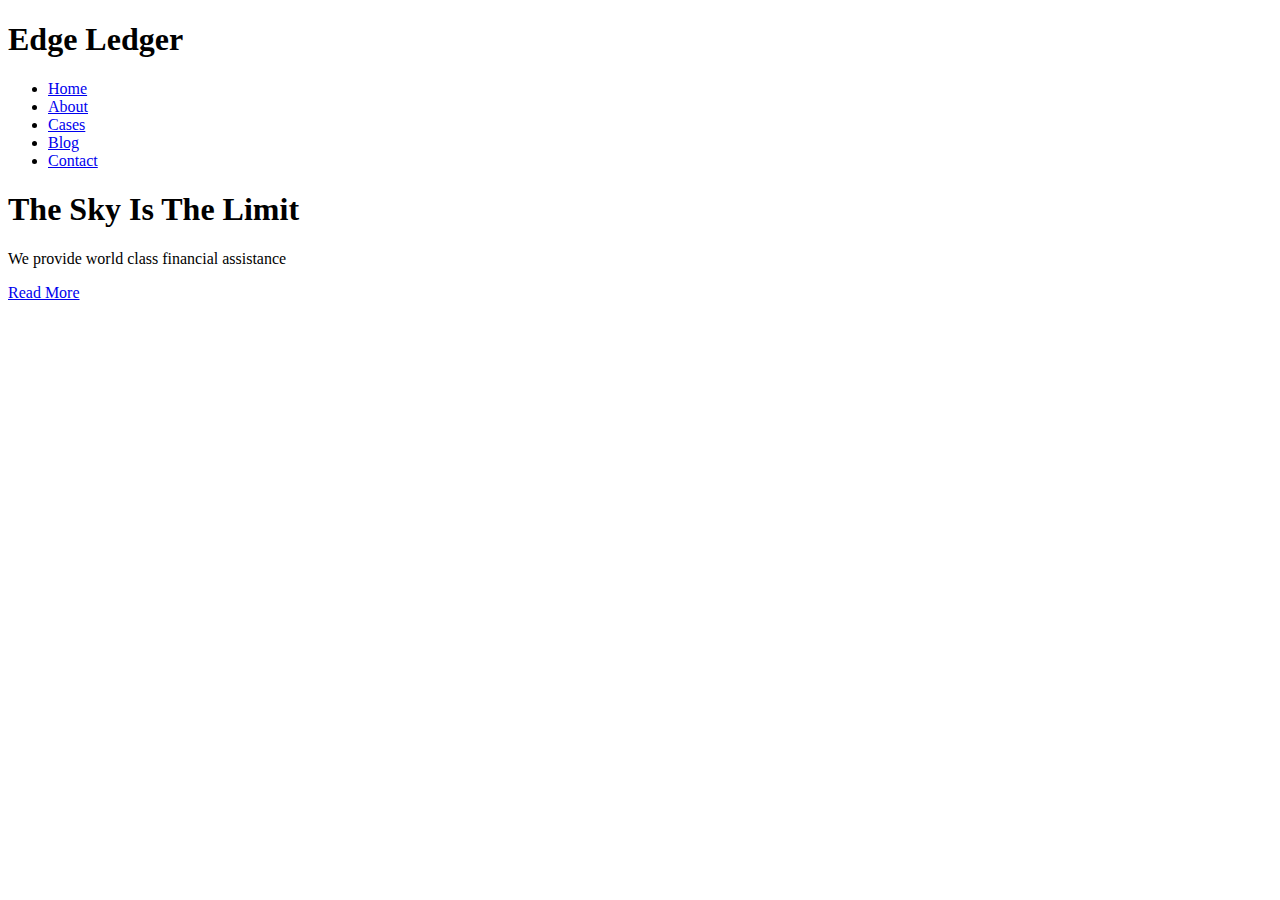
==== index.html @ b3d5ca70 "001-Ready for Header CSS" ====
<!DOCTYPE html>
<html lang="en">
  <head>
    <meta charset="UTF-8" />
    <meta name="viewport" content="width=device-width, initial-scale=1.0" />
    <link rel="shortcut icon" type="image/x-icon" href="/favicon.ico" />
    <link
      rel="stylesheet"
      href="https://cdnjs.cloudflare.com/ajax/libs/font-awesome/5.13.0/css/all.min.css"
      integrity="sha256-h20CPZ0QyXlBuAw7A+KluUYx/3pK+c7lYEpqLTlxjYQ="
      crossorigin="anonymous"
    />
    <link rel="stylesheet" href="css/lightbox.min.css" />
    <link rel="stylesheet" href="css/utilities.css" />
    <link rel="stylesheet" href="css/style.css" />
    <title>Portfolio</title>
  </head>
  <body>
    <div id="home">
      <header class="hero">
        <div id="navbar" class="navbar">
          <h1 class="logo">
            <span class="text-primary"
              ><i class="fas fa-book-open"></i> Edge</span
              > Ledger
          </h1>
          <nav>
            <ul>
              <li><a href="#home">Home</a></li>
              <li><a href="#about">About</a></li>
              <li><a href="#cases">Cases</a></li>
              <li><a href="#blog">Blog</a></li>
              <li><a href="#contact">Contact</a></li>
            </ul>
          </nav>
        </div>
        <div class="content">
          <h1>The Sky Is The Limit</h1>
          <p>We provide world class financial assistance</p>
          <a href="#about" class="btn"
            ><i class="fas fa-chevron-right"></i>Read More</a
          >
        </div>
      </header>
    </div>
  </body>
</html>
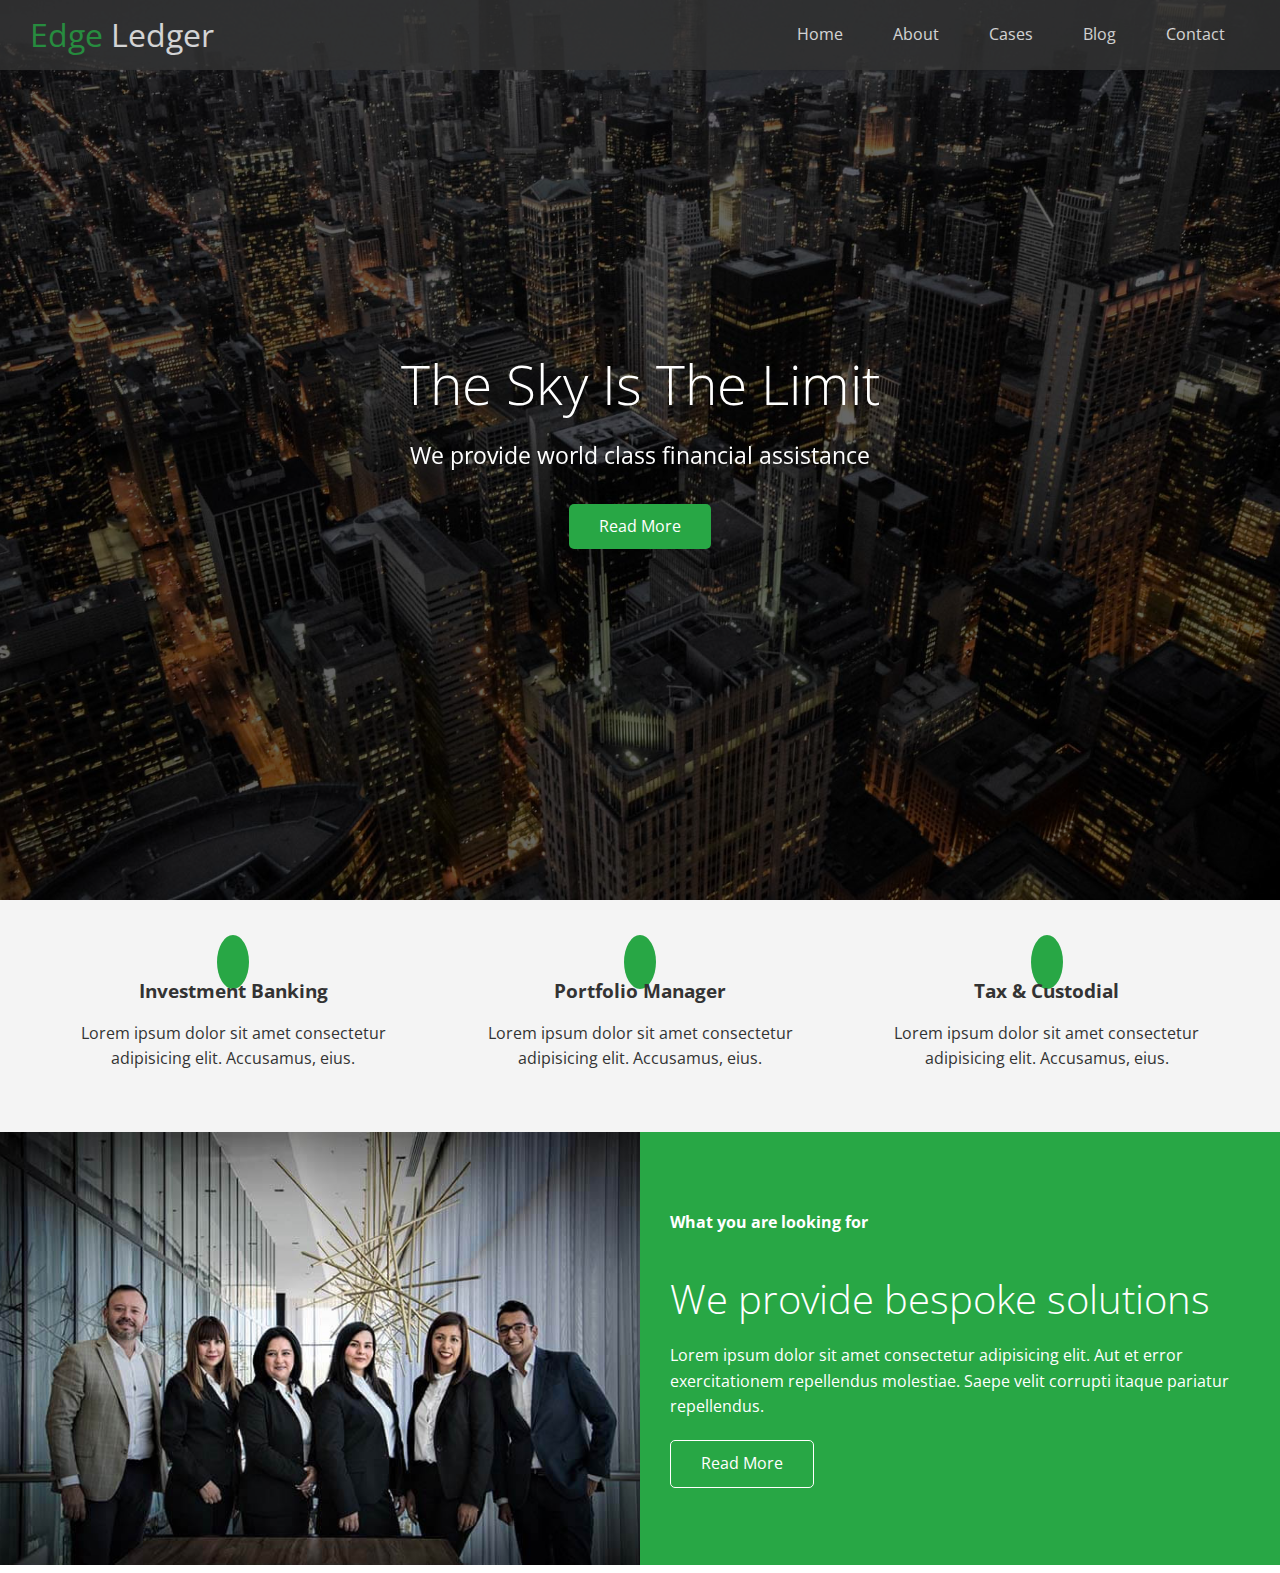
==== commit fac7a63b: "004-Icons & Solutions Sections" ====
--- a/index.html
+++ b/index.html
@@ -22,7 +22,8 @@
           <h1 class="logo">
             <span class="text-primary"
               ><i class="fas fa-book-open"></i> Edge</span
-              > Ledger
+            >
+            Ledger
           </h1>
           <nav>
             <ul>
@@ -43,5 +44,68 @@
         </div>
       </header>
     </div>
+
+    <main>
+      <section id="about" class="icons bg-light">
+        <div class="flex-items">
+          <div>
+            <i class="fas fa-university fa-2x"></i>
+            <div>
+              <h3>Investment Banking</h3>
+              <p>
+                Lorem ipsum dolor sit amet consectetur adipisicing elit.
+                Accusamus, eius.
+              </p>
+            </div>
+          </div>
+          <div>
+            <i class="fas fa-book fa-2x"></i>
+            <div>
+              <h3>Portfolio Manager</h3>
+              <p>
+                Lorem ipsum dolor sit amet consectetur adipisicing elit.
+                Accusamus, eius.
+              </p>
+            </div>
+          </div>
+          <div>
+            <i class="fas fa-pencil-alt fa-2x"></i>
+            <div>
+              <h3>Tax & Custodial</h3>
+              <p>
+                Lorem ipsum dolor sit amet consectetur adipisicing elit.
+                Accusamus, eius.
+              </p>
+            </div>
+          </div>
+        </div>
+      </section>
+
+      <!-- About:Solutions -->
+      <section class="solutions flex-columns">
+        <div class="row">
+          <div class="column">
+            <div class="column-1">
+              <img src="images/home/people.jpg" alt="" />
+            </div>
+          </div>
+          <div class="column">
+            <div class="column-2 bg-primary">
+              <h4>What you are looking for</h4>
+              <h2>We provide bespoke solutions</h2>
+              <p>
+                Lorem ipsum dolor sit amet consectetur adipisicing elit. Aut et
+                error exercitationem repellendus molestiae. Saepe velit corrupti
+                itaque pariatur repellendus.
+              </p>
+              <a href="#" class="btn btn-outline">
+                <i class="fas fa-chevron"></i>
+                Read More
+              </a>
+            </div>
+          </div>
+        </div>
+      </section>
+    </main>
   </body>
 </html>
--- a/css/utilities.css
+++ b/css/utilities.css
@@ -0,0 +1,109 @@
+/* text colors */
+.text-primary {
+  color: #28a745;
+}
+
+.text-secondary {
+  color: #0284d0;
+}
+
+/* Button */
+.btn {
+  cursor: pointer;
+  display: inline-block;
+  padding: 10px 30px;
+  color: #fff;
+  background-color: #28a745;
+  border: none;
+  border-radius: 5px;
+}
+
+.btn:hover {
+  opacity: 0.9;
+}
+
+.btn-primary,
+.bg-primary {
+  background: #28a745;
+  color: #fff;
+}
+.btn-secondary,
+.bg-secondary {
+  background: #0284d0;
+  color: #fff;
+}
+.btn-dark,
+.bg-dark {
+  background: #333;
+  color: #fff;
+}
+.btn-light,
+.bg-light {
+  background: #f4f4f4;
+  color: #333;
+}
+
+.btn-outline {
+  background: transparent;
+  border: 1px solid #fff;
+}
+
+/* Flex items */
+.flex-items {
+  display: flex;
+  text-align: center;
+  justify-content: center;
+  text-align: center;
+  height: 100%;
+}
+
+.flex-items > div {
+  padding: 20px;
+}
+
+/* Flex columns */
+.flex-columns .row {
+  display: flex;
+  flex-direction: row;
+  flex-wrap: wrap;
+  width: 100%;
+}
+
+.flex-columns .column {
+  display: flex;
+  flex-direction: column;
+  flex-basis: 100%;
+  flex: 1;
+}
+
+.flex-culumns .column .column-1,
+.flex-columns .column .column-2 {
+  height: 100%;
+}
+
+.flex-columns img {
+  width: 100%;
+  height: 100%;
+  object-fit: cover;
+}
+
+.flex-columns .column-2 {
+  display: flex;
+  flex-direction: column;
+  align-items: flex-start;
+  justify-content: center;
+  padding: 30px;
+}
+
+.flex-columns h2 {
+  font-size: 40px;
+  font-weight: 100;
+}
+
+.flex-columns h4 {
+  margin-bottom: 40px;
+}
+
+.flex-columns p {
+  margin: 20px 0;
+}
--- a/css/style.css
+++ b/css/style.css
@@ -0,0 +1,130 @@
+@import url('https://fonts.googleapis.com/css2?family=Open+Sans:wght@300;400&display=swap');
+
+* {
+  box-sizing: border-box;
+  padding: 0;
+  margin: 0;
+}
+
+body {
+  font-family: 'Open Sans', sans-serif;
+  background: #fff;
+  color: #333;
+  line-height: 1.6;
+}
+
+ul {
+  list-style: none;
+}
+
+a {
+  color: #333;
+  text-decoration: none;
+}
+
+h1,
+h2 {
+  font-weight: 300;
+  line-height: 1.2;
+}
+
+p {
+  margin: 10px 0;
+}
+
+img {
+  width: 100%;
+}
+
+/* Navbar */
+.navbar {
+  display: flex;
+  align-items: center;
+  justify-content: space-between;
+  background-color: #333;
+  color: #fff;
+  opacity: 0.8;
+  width: 100%;
+  height: 70px;
+  position: fixed;
+  top: 0px;
+  padding: 0 30px;
+}
+
+.navbar a {
+  color: #fff;
+  padding: 10px 20px;
+  margin: 0 5px;
+}
+
+.navbar a:hover {
+  border-bottom: #28a745 2px solid;
+}
+
+.navbar ul {
+  display: flex;
+}
+
+.navbar .logo {
+  font-weight: 400;
+}
+
+/* Header */
+.hero {
+  background: url('../images/home/showcase.jpg') no-repeat center center/cover;
+  height: 100vh;
+  position: relative;
+  color: #fff;
+}
+
+.hero .content {
+  display: flex;
+  flex-direction: column;
+  align-items: center;
+  justify-content: center;
+  text-align: center;
+  height: 100%;
+  padding: 0 20px;
+}
+
+.hero .content h1 {
+  font-size: 55px;
+}
+
+.hero .content p {
+  font-size: 23px;
+  max-width: 600px;
+  margin: 20px 0 30px;
+}
+
+.hero::before {
+  content: '';
+  position: absolute;
+  top: 0;
+  left: 0;
+  width: 100%;
+  height: 100%;
+  background: rgba(0,0,0,0.6);
+}
+
+.hero * {
+  z-index: 10;
+}
+
+/* Icons */
+.icons {
+  padding: 30px;
+}
+
+.icons h3 {
+  font-weight: bold;
+  margin-bottom: 15px;
+}
+
+.icons i {
+  background-color: #28a745;
+  color: #fff;
+  padding: 1rem;
+  border-radius: 50%;
+  margin-bottom: 15px;
+}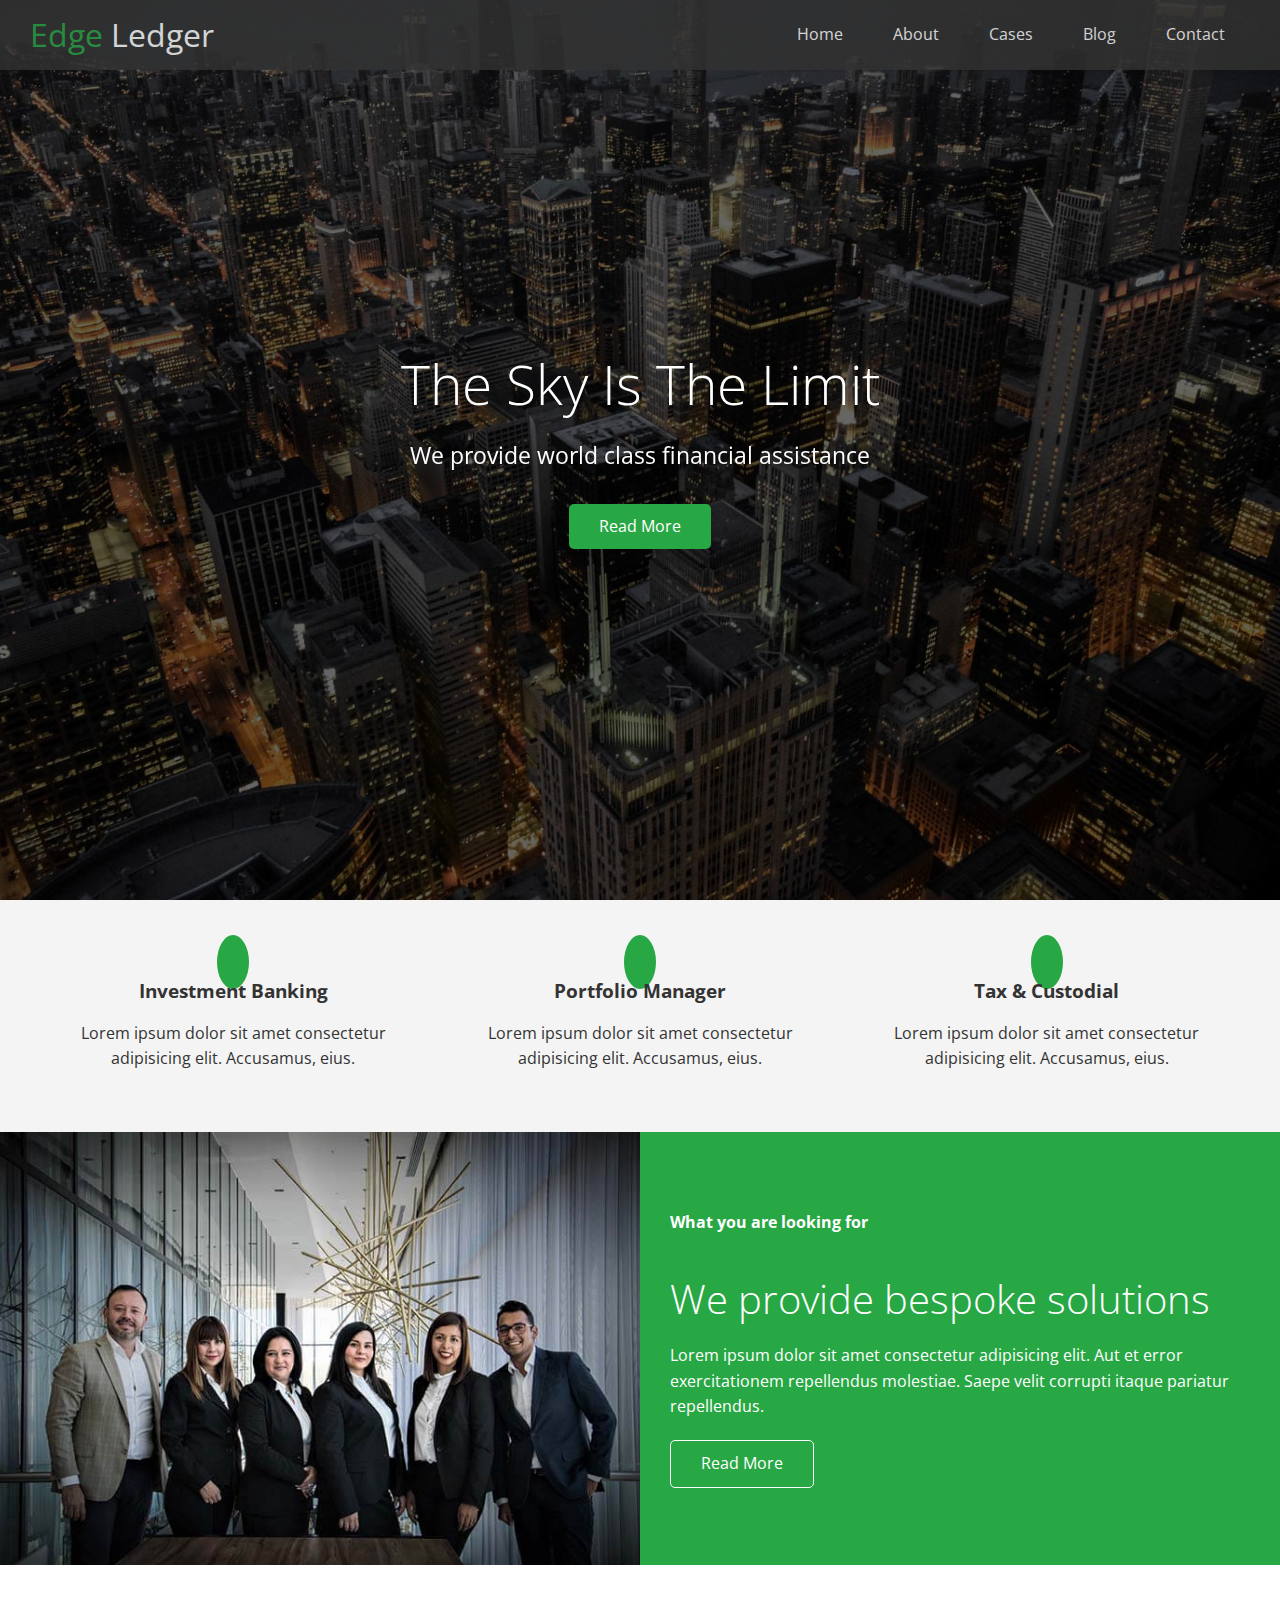
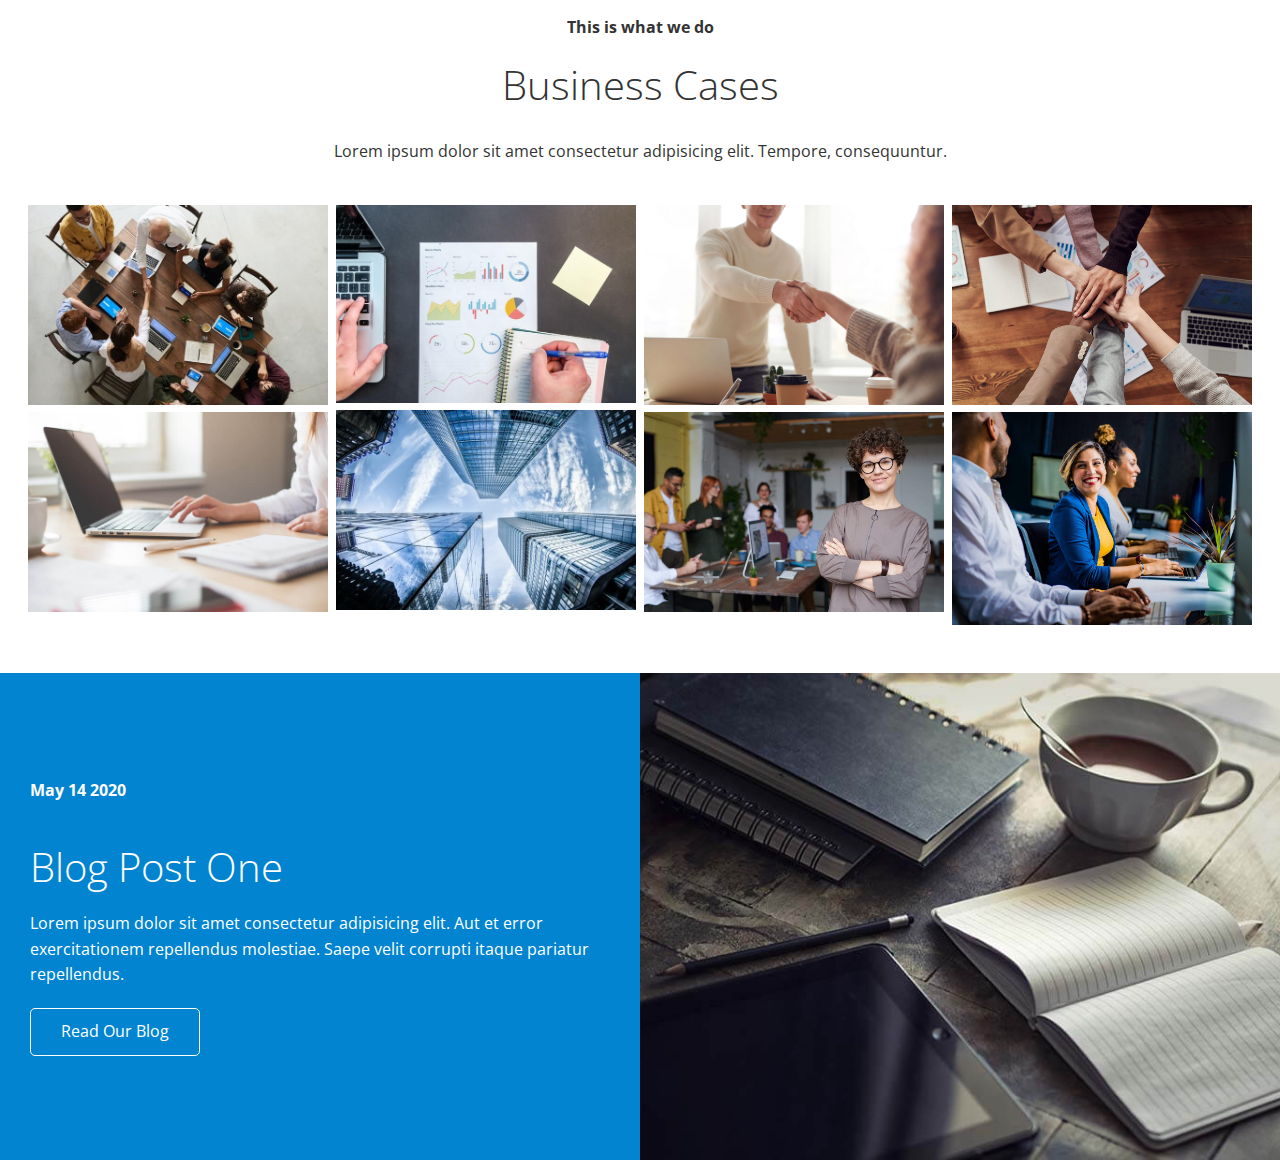
==== commit 9563c7be: "005-Cases & Blog Sections" ====
--- a/index.html
+++ b/index.html
@@ -106,6 +106,63 @@
           </div>
         </div>
       </section>
+
+      <!-- Cases -->
+      <section id="cases" class="cases flex-grid section-padding">
+        <header class="section-header">
+          <h4>This is what we do</h4>
+          <h2>Business Cases</h2>
+          <p>
+            Lorem ipsum dolor sit amet consectetur adipisicing elit. Tempore,
+            consequuntur.
+          </p>
+        </header>
+        <div class="row">
+          <div class="column">
+            <img src="images/cases/cases1.jpg" alt="" />
+            <img src="images/cases/cases2.jpg" alt="" />
+          </div>
+          <div class="column">
+            <img src="images/cases/cases3.jpg" alt="" />
+            <img src="images/cases/cases4.jpg" alt="" />
+          </div>
+          <div class="column">
+            <img src="images/cases/cases5.jpg" alt="" />
+            <img src="images/cases/cases6.jpg" alt="" />
+          </div>
+          <div class="column">
+            <img src="images/cases/cases7.jpg" alt="" />
+            <img src="images/cases/cases8.jpg" alt="" />
+          </div>
+        </div>
+      </section>
+
+      <!-- Blog -->
+      <section id="blog" class="blog flex-columns flex-reverse">
+        <div class="row">
+          <div class="column">
+            <div class="column-1">
+              <img src="images/home/blog.jpg" alt="" />
+            </div>
+          </div>
+          <div class="column">
+            <div class="column-2 bg-secondary">
+              <h4>May 14 2020</h4>
+              <h2>Blog Post One</h2>
+              <p>
+                Lorem ipsum dolor sit amet consectetur adipisicing elit. Aut et
+                error exercitationem repellendus molestiae. Saepe velit corrupti
+                itaque pariatur repellendus.
+              </p>
+              <a href="#" class="btn btn-outline">
+                <i class="fas fa-chevron"></i>
+                Read Our Blog
+              </a>
+            </div>
+          </div>
+        </div>
+      </section>
+      
     </main>
   </body>
 </html>
--- a/css/utilities.css
+++ b/css/utilities.css
@@ -62,6 +62,10 @@
 }
 
 /* Flex columns */
+.flex-columns.flex-reverse .row {
+  flex-direction: row-reverse;
+}
+
 .flex-columns .row {
   display: flex;
   flex-direction: row;
@@ -107,3 +111,35 @@
 .flex-columns p {
   margin: 20px 0;
 }
+
+/* Section header */
+.section-header {
+  padding: 30px;
+  display: flex;
+  flex-direction: column;
+  align-items: center;
+  justify-content: center;
+  text-align: center;
+}
+
+.section-header h2 {
+  font-size: 40px;
+  margin: 20px 0;
+}
+
+.section-padding {
+  padding: 20px 20px 40px;
+}
+
+/* Flex grid */
+.flex-grid .row {
+  display: flex;
+  flex-wrap: wrap;
+  padding: 0 4px;
+}
+
+.flex-grid .column {
+  flex: 25%;
+  max-width: 25%;
+  padding: 0 4px;
+}
--- a/css/style.css
+++ b/css/style.css
@@ -127,4 +127,8 @@
   padding: 1rem;
   border-radius: 50%;
   margin-bottom: 15px;
+}
+
+.cases img:hover {
+  opacity: 0.7;
 }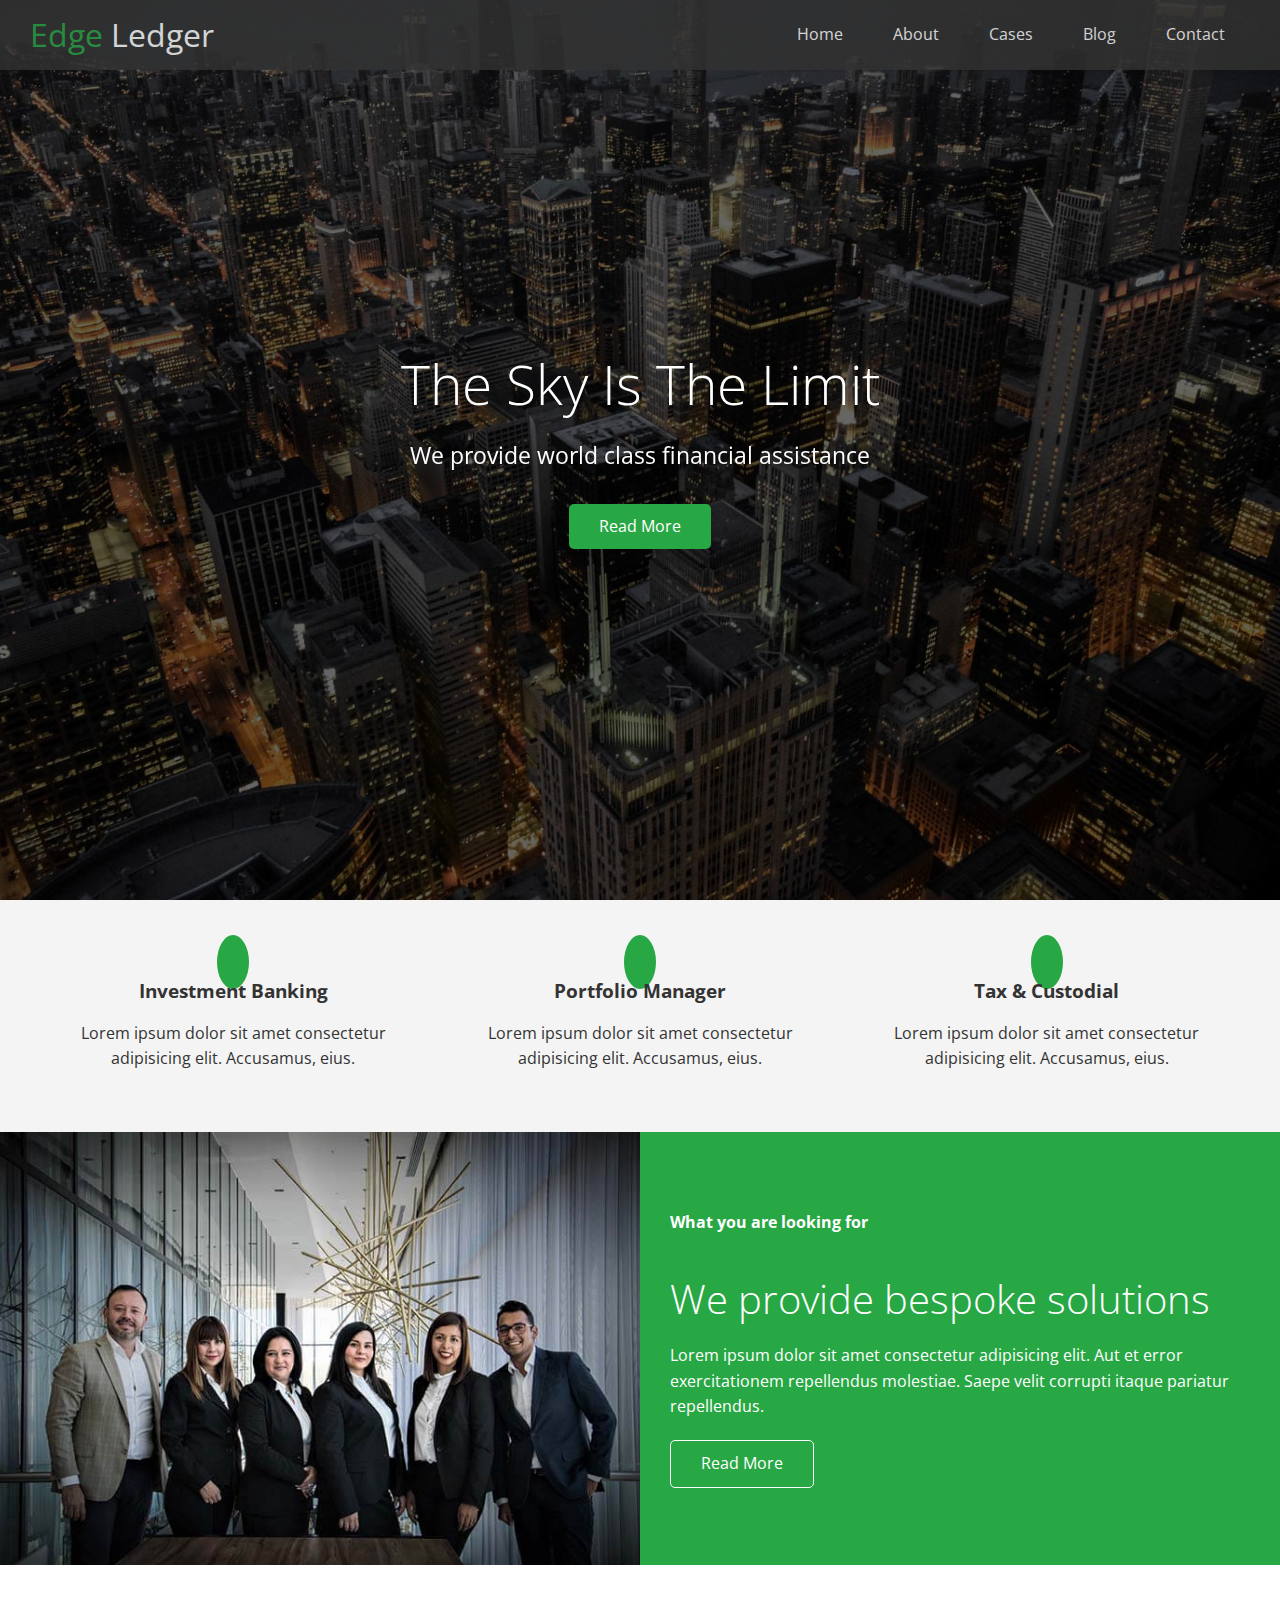
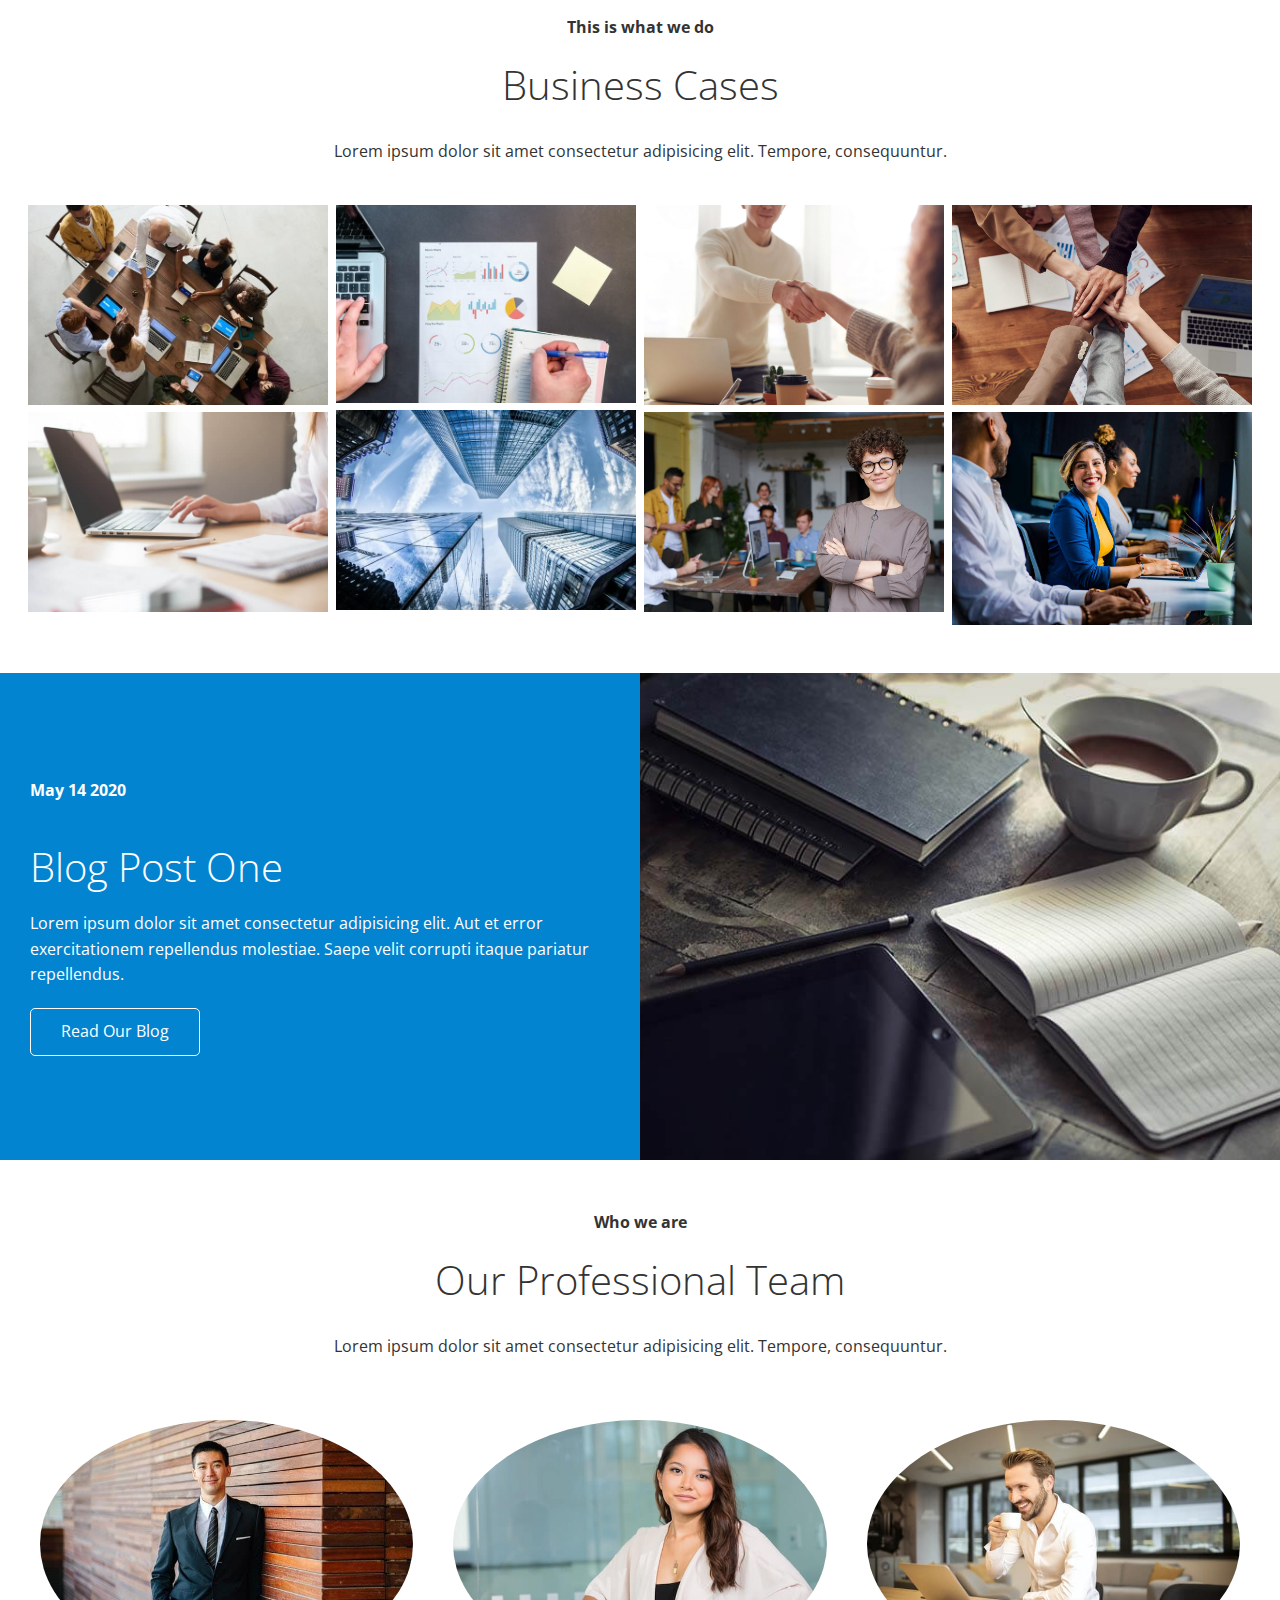
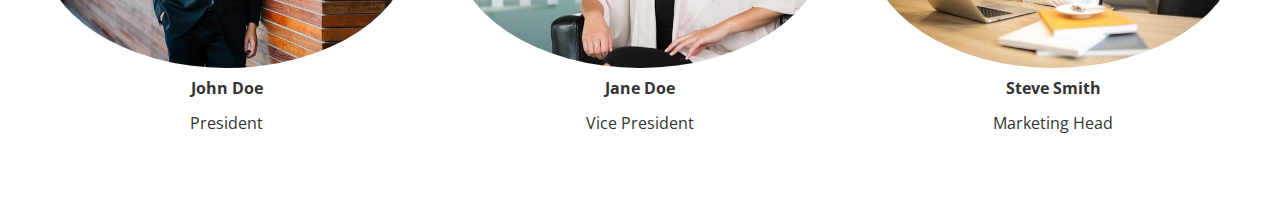
==== commit a4e80ed2: "006-Team Sections" ====
--- a/index.html
+++ b/index.html
@@ -162,7 +162,35 @@
           </div>
         </div>
       </section>
-      
+
+      <!-- Team -->
+      <section id="team" class="team section-padding">
+        <header class="section-header">
+          <h4>Who we are</h4>
+          <h2>Our Professional Team</h2>
+          <p>
+            Lorem ipsum dolor sit amet consectetur adipisicing elit. Tempore,
+            consequuntur.
+          </p>
+        </header>
+        <div class="flex-items">
+          <div>
+            <img src="images/team/person1.jpg" alt="">
+            <h4>John Doe</h4>
+            <p>President</p>
+          </div>
+          <div>
+            <img src="images/team/person2.jpg" alt="">
+            <h4>Jane Doe</h4>
+            <p>Vice President</p>
+          </div>
+          <div>
+            <img src="images/team/person3.jpg" alt="">
+            <h4>Steve Smith</h4>
+            <p>Marketing Head</p>
+          </div>
+        </div>
+      </section>
     </main>
   </body>
 </html>
--- a/css/style.css
+++ b/css/style.css
@@ -131,4 +131,9 @@
 
 .cases img:hover {
   opacity: 0.7;
+}
+
+/* Team */
+.team img {
+  border-radius: 50%;
 }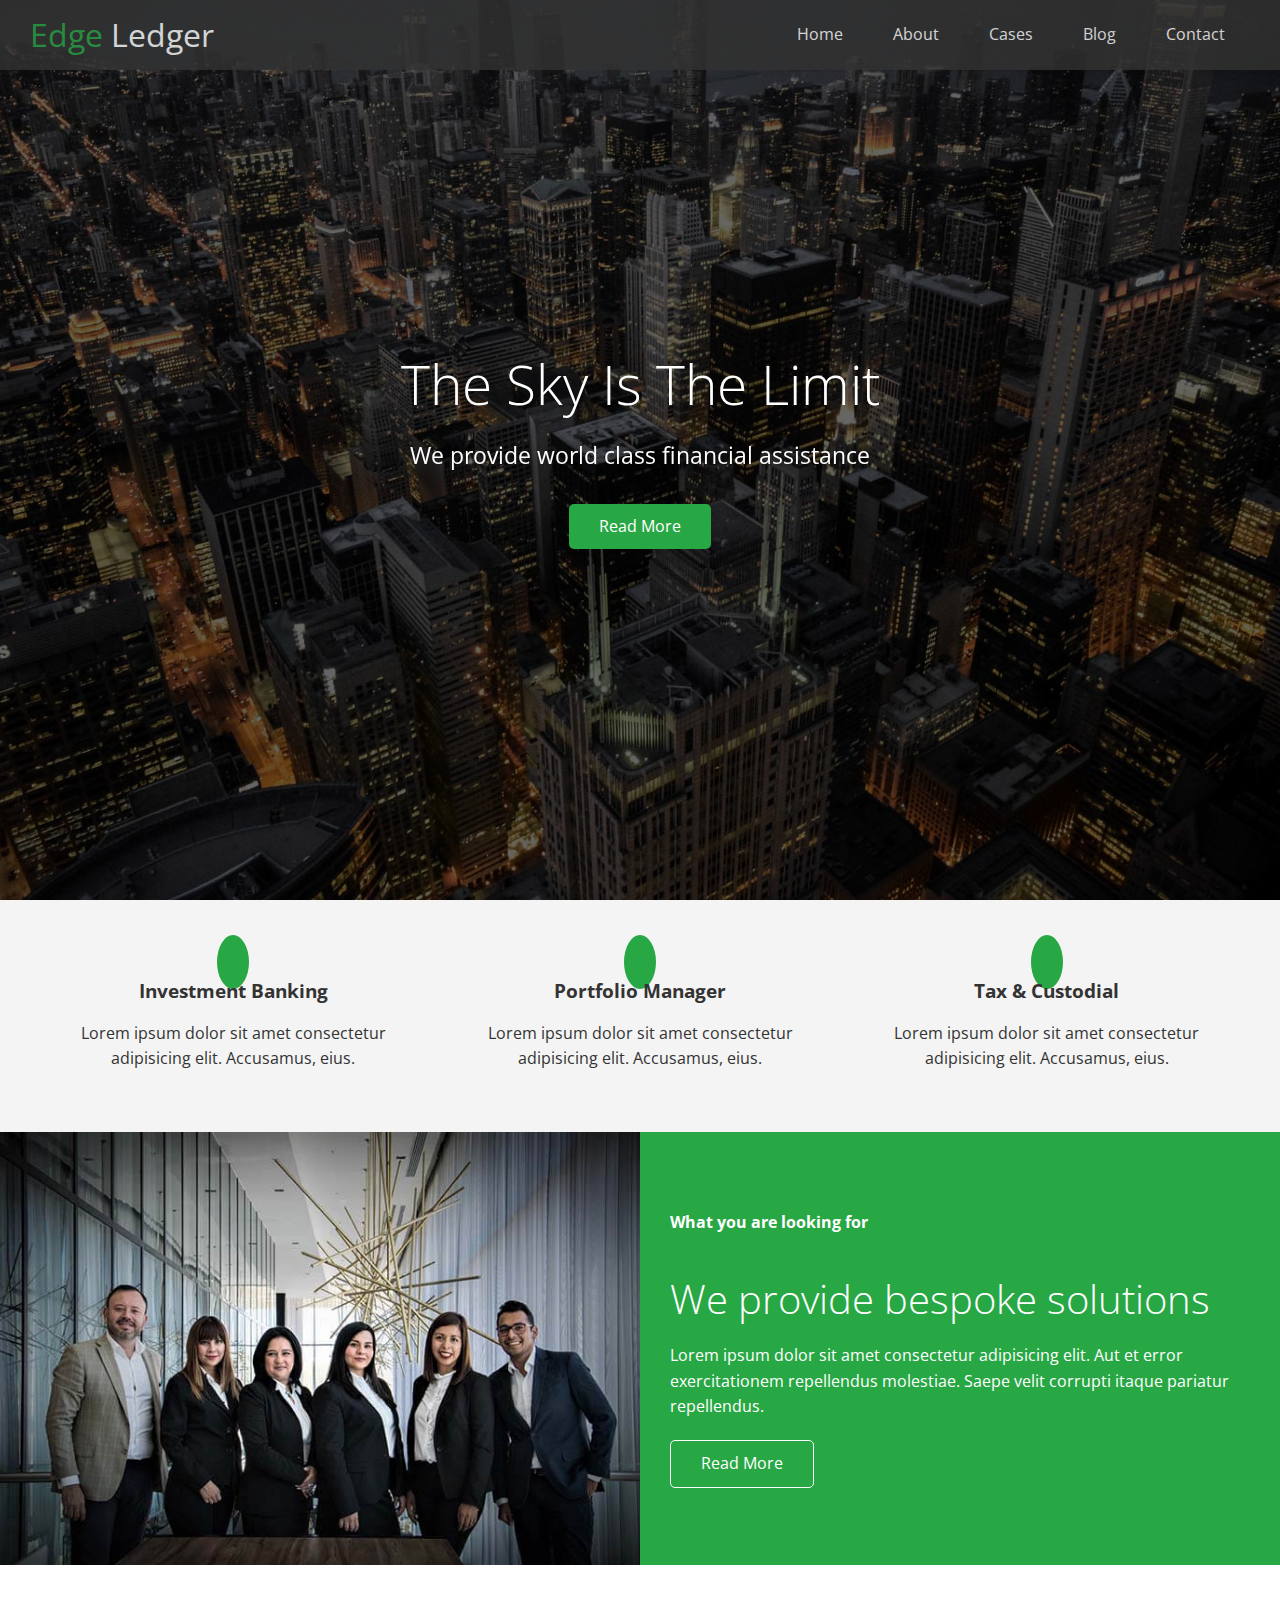
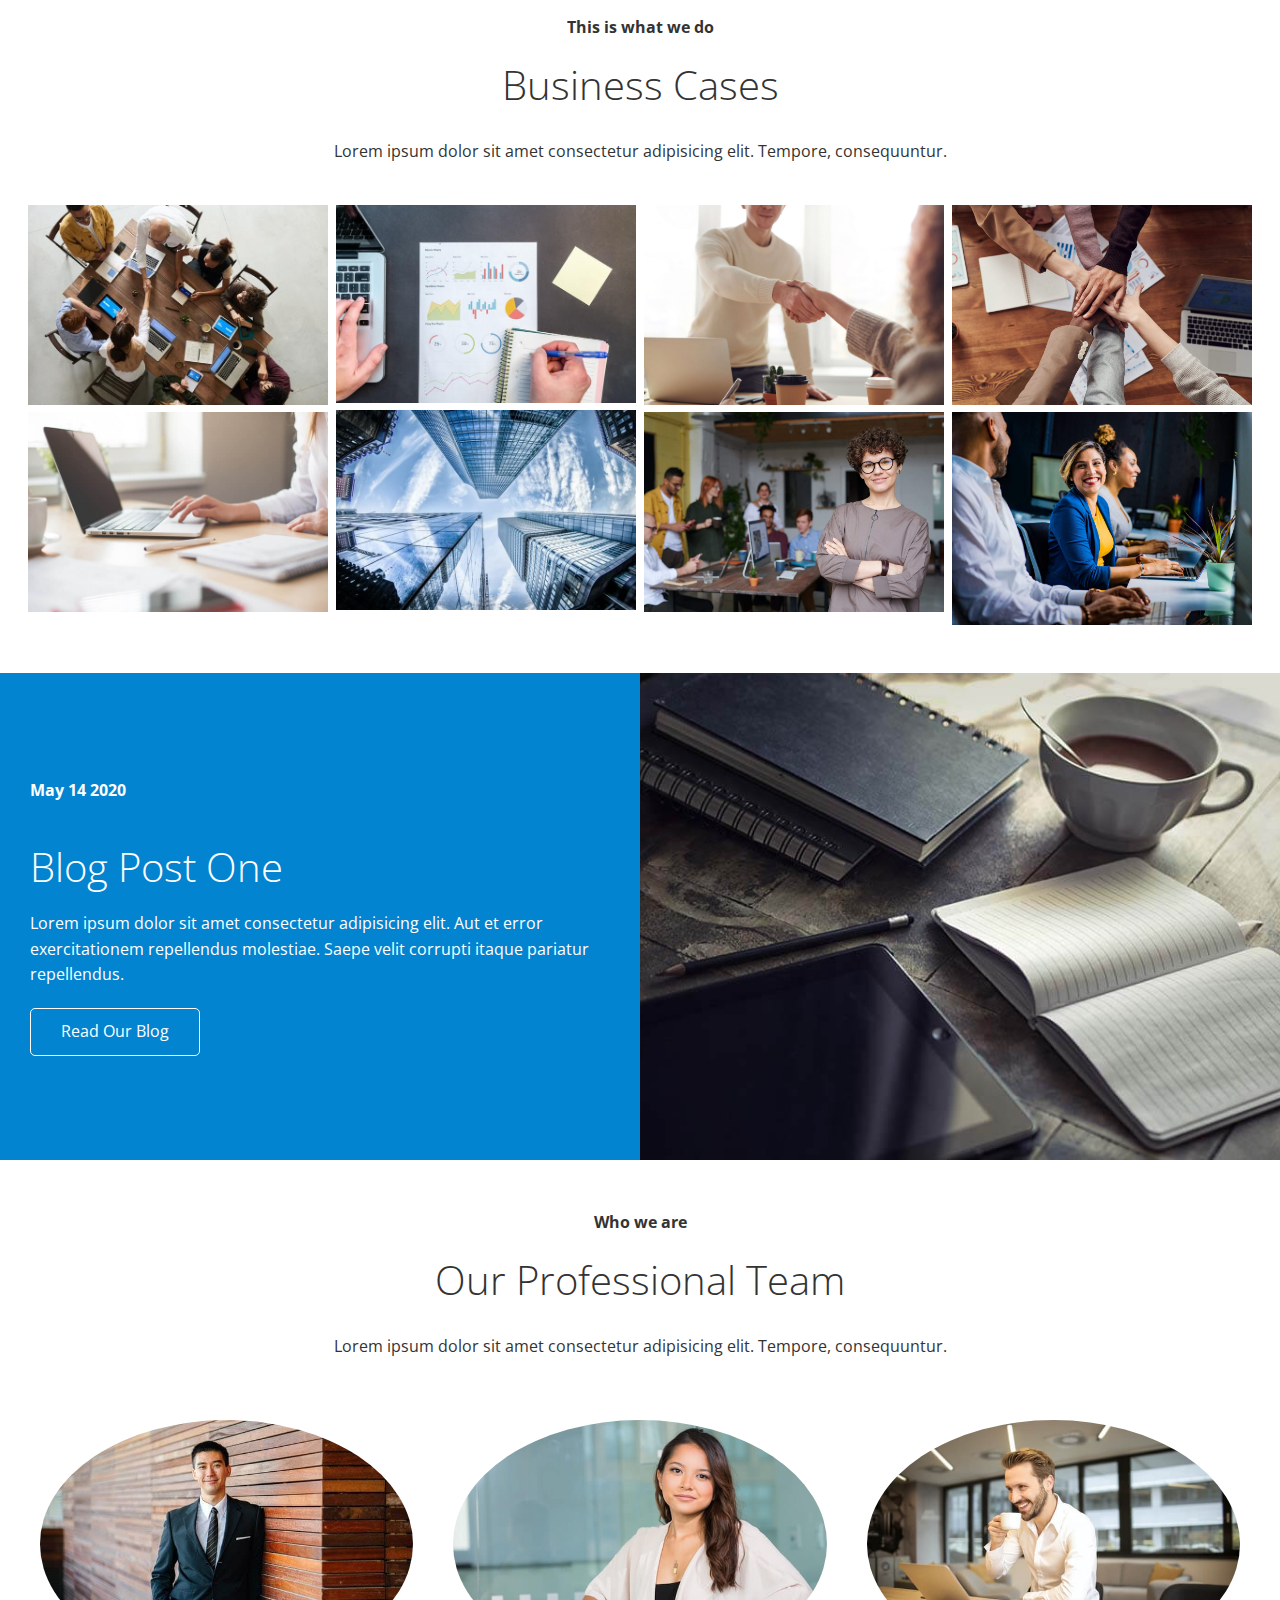
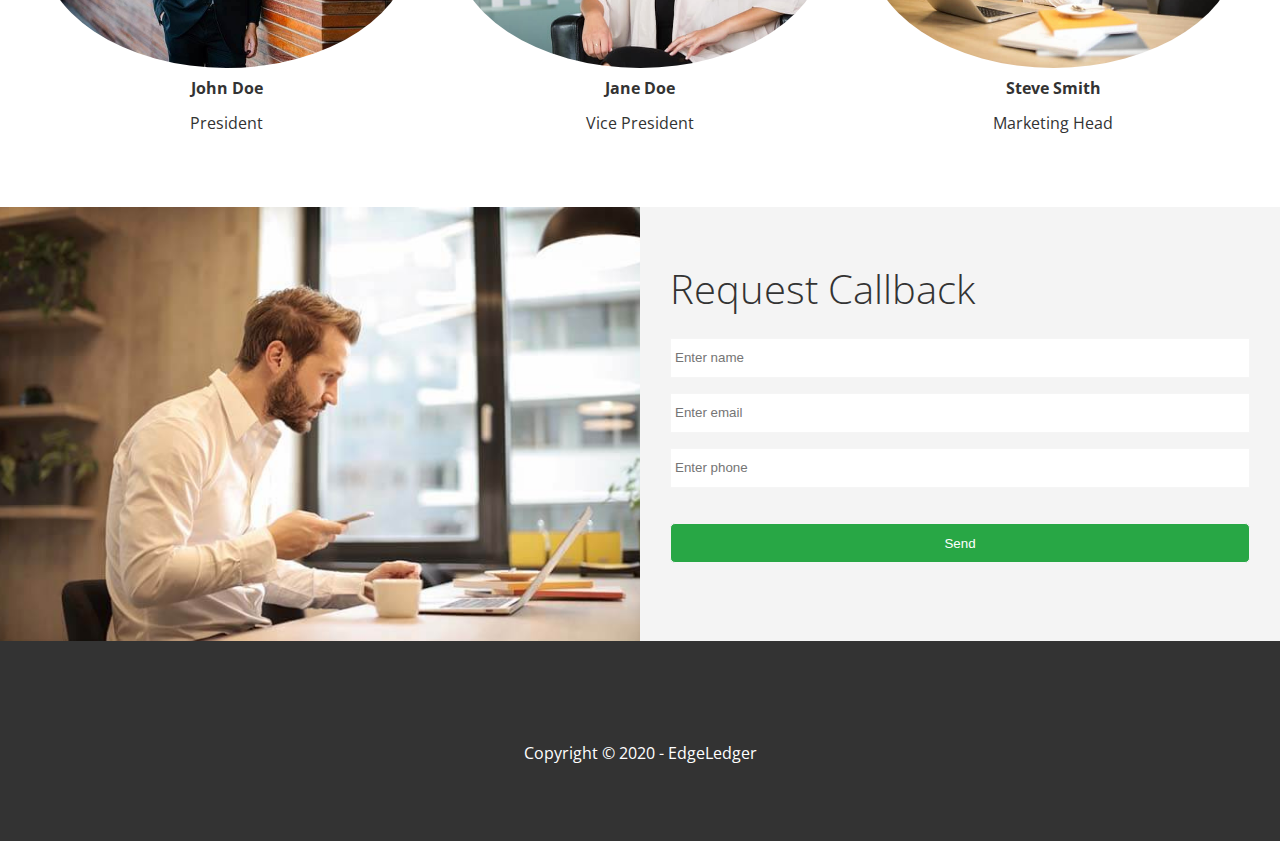
==== commit b217fe62: "008-Footer" ====
--- a/index.html
+++ b/index.html
@@ -175,22 +175,78 @@
         </header>
         <div class="flex-items">
           <div>
-            <img src="images/team/person1.jpg" alt="">
+            <img src="images/team/person1.jpg" alt="" />
             <h4>John Doe</h4>
             <p>President</p>
           </div>
           <div>
-            <img src="images/team/person2.jpg" alt="">
+            <img src="images/team/person2.jpg" alt="" />
             <h4>Jane Doe</h4>
             <p>Vice President</p>
           </div>
           <div>
-            <img src="images/team/person3.jpg" alt="">
+            <img src="images/team/person3.jpg" alt="" />
             <h4>Steve Smith</h4>
             <p>Marketing Head</p>
           </div>
         </div>
       </section>
+
+      <!-- Contact -->
+      <section id="contact" class="contact flex-columns">
+        <div class="row">
+          <div class="column">
+            <div class="column-1">
+              <img src="images/home/contact.jpg" alt="" />
+            </div>
+          </div>
+          <div class="column">
+            <div class="column-2 bg-light">
+              <h2>Request Callback</h2>
+              <form action="" class="callback-form">
+                <div class="form-control">
+                  <label for="name"></label>
+                  <input
+                    type="text"
+                    name="name"
+                    id="name"
+                    placeholder="Enter name"
+                  />
+                </div>
+                <div class="form-control">
+                  <label for="email"></label>
+                  <input
+                    type="email"
+                    name="email"
+                    id="email"
+                    placeholder="Enter email"
+                  />
+                </div>
+                <div class="form-control">
+                  <label for="phone"></label>
+                  <input
+                    type="phone"
+                    name="phone"
+                    id="phone"
+                    placeholder="Enter phone"
+                  />
+                </div>
+                <input type="submit" value="Send" id="submit" class="btn" />
+              </form>
+            </div>
+          </div>
+        </div>
+      </section>
     </main>
+
+    <footer class="footer bg-dark">
+      <div class="social">
+        <a href="#"><i class="fab fa-facebook fa-2x"></i></a>
+        <a href="#"><i class="fab fa-twitter fa-2x"></i></a>
+        <a href="#"><i class="fab fa-youtube fa-2x"></i></a>
+        <a href="#"><i class="fab fa-linkedin fa-2x"></i></a>
+      </div>
+      <p>Copyright &copy; 2020 - EdgeLedger</p>
+    </footer>
   </body>
 </html>
--- a/css/style.css
+++ b/css/style.css
@@ -104,7 +104,7 @@
   left: 0;
   width: 100%;
   height: 100%;
-  background: rgba(0,0,0,0.6);
+  background: rgba(0, 0, 0, 0.6);
 }
 
 .hero * {
@@ -136,4 +136,57 @@
 /* Team */
 .team img {
   border-radius: 50%;
-}+}
+
+/* Callback form */
+.callback-form {
+  width: 100%;
+  padding: 20px 0;
+}
+
+.callback-form label {
+  display: block;
+  margin-bottom: 5px;
+}
+
+.callback-form .form-control {
+  margin-bottom: 15px;
+}
+
+.callback-form input {
+  width: 100%;
+  padding: 4px;
+  height: 40px;
+  border: #f5f5f5 1px solid;
+}
+
+.callback-form input:focus {
+  outline-color: #28a745;
+}
+
+.callback-form .btn {
+  padding: 12px 0;
+  margin-top: 20px;
+}
+
+/* Footer */
+.footer {
+  display: flex;
+  flex-direction: column;
+  align-items: center;
+  justify-content: center;
+  text-align: center;
+  height: 200px;
+}
+
+.footer a {
+  color: #fff;
+}
+
+.footer a:hover {
+  color: #28a745;
+}
+
+.footer .social > * {
+  margin-right: 30px;
+}
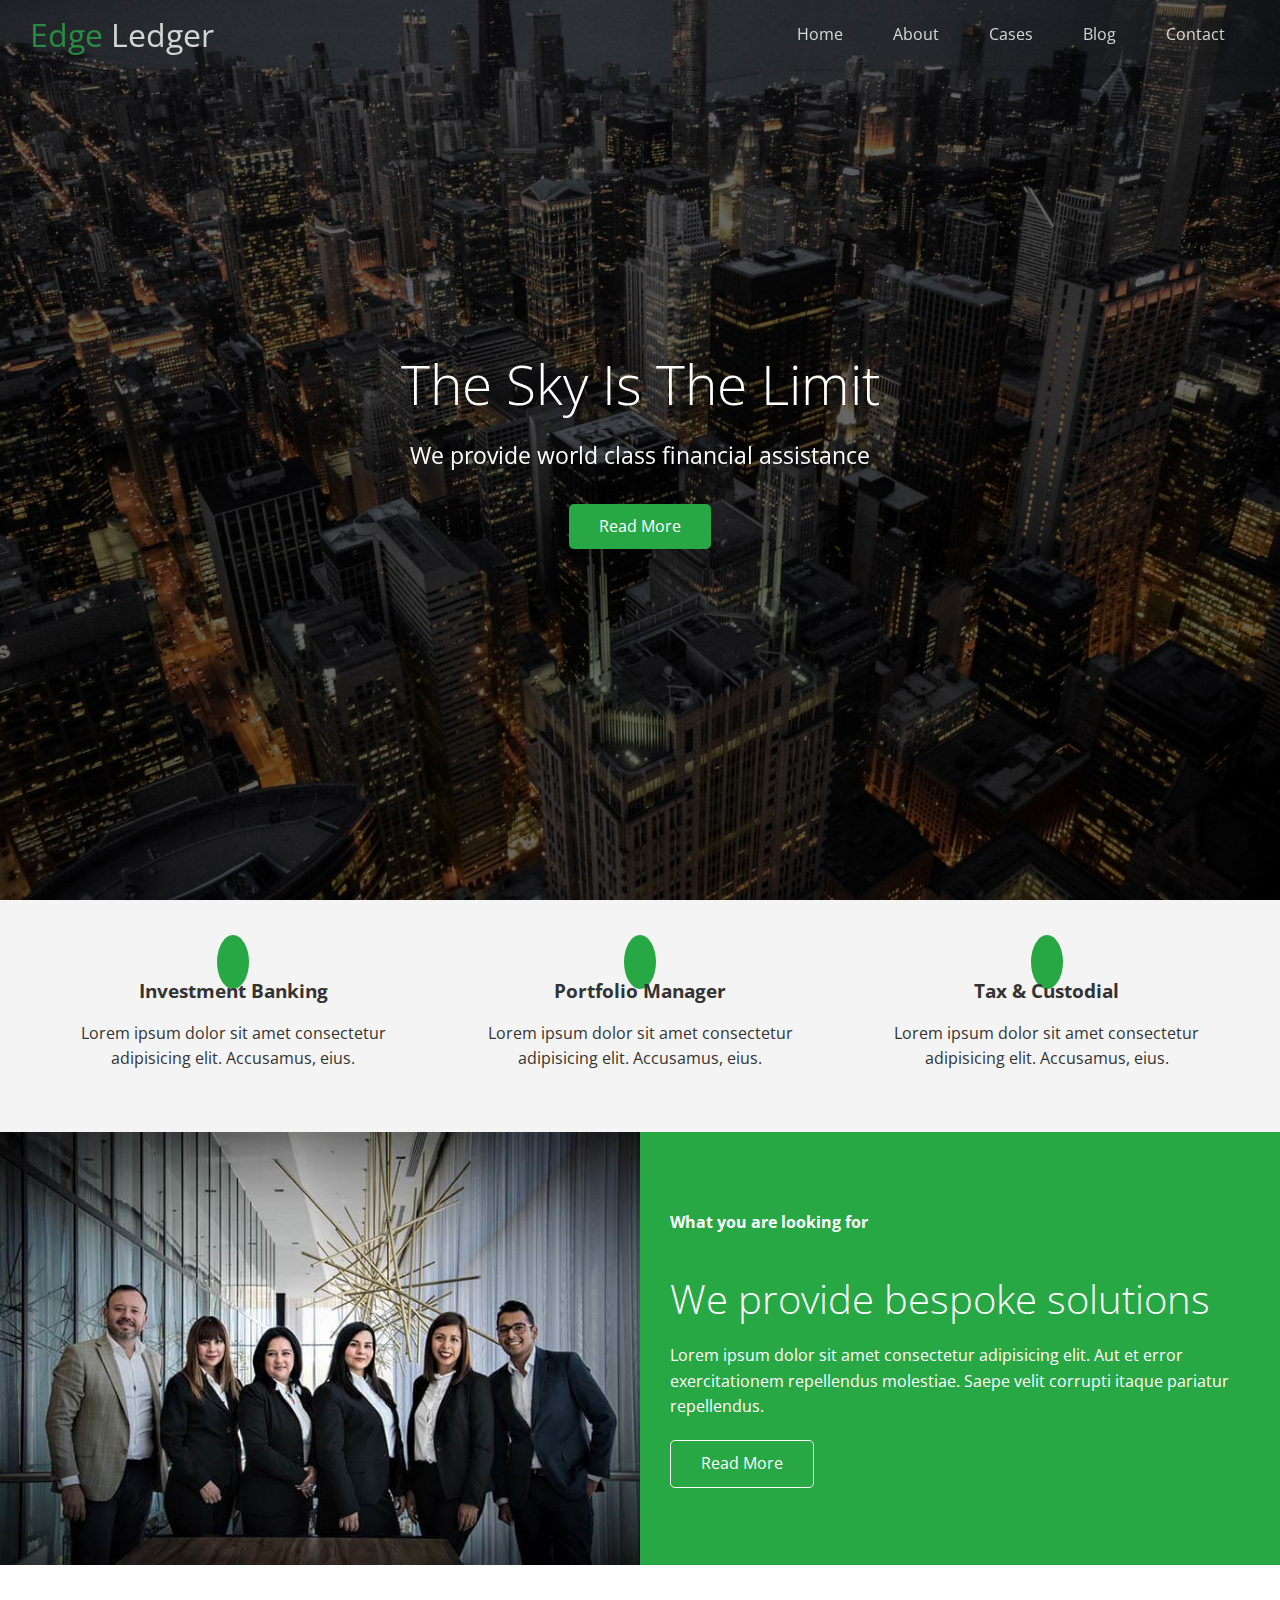
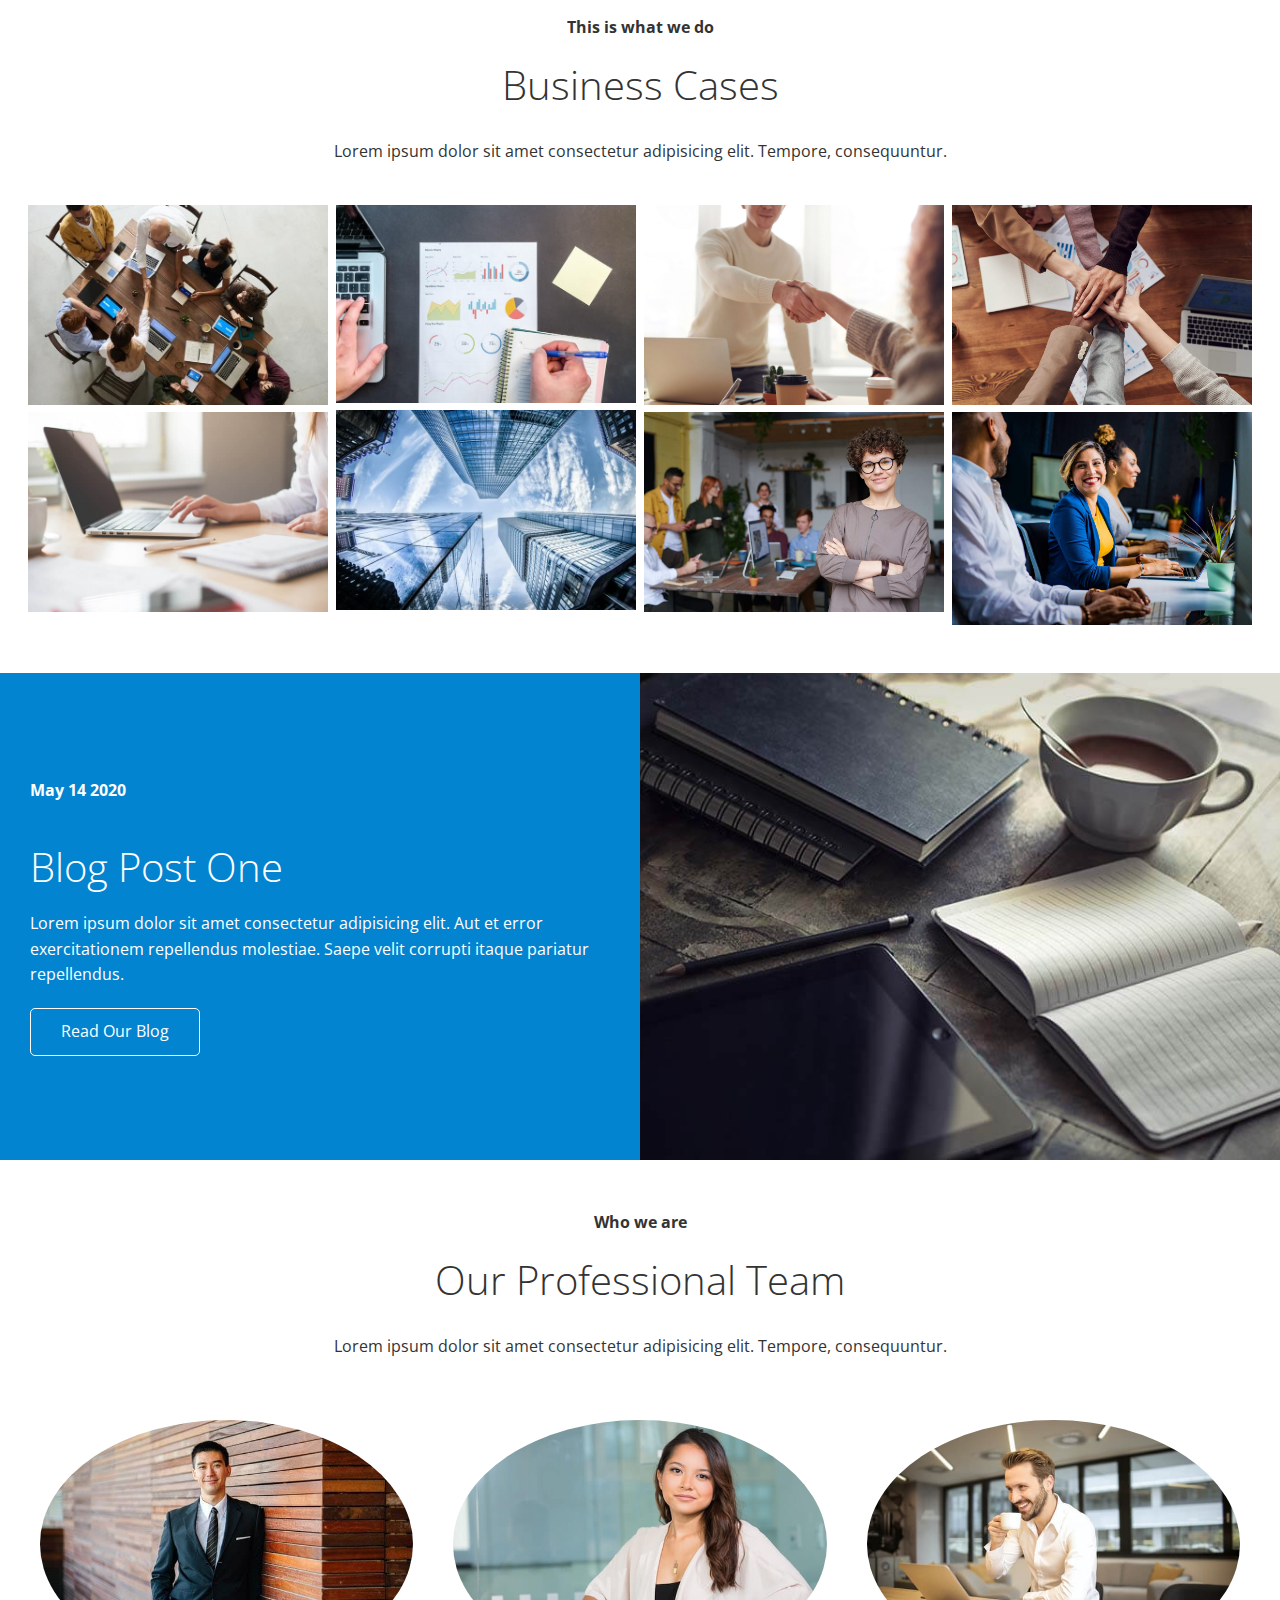
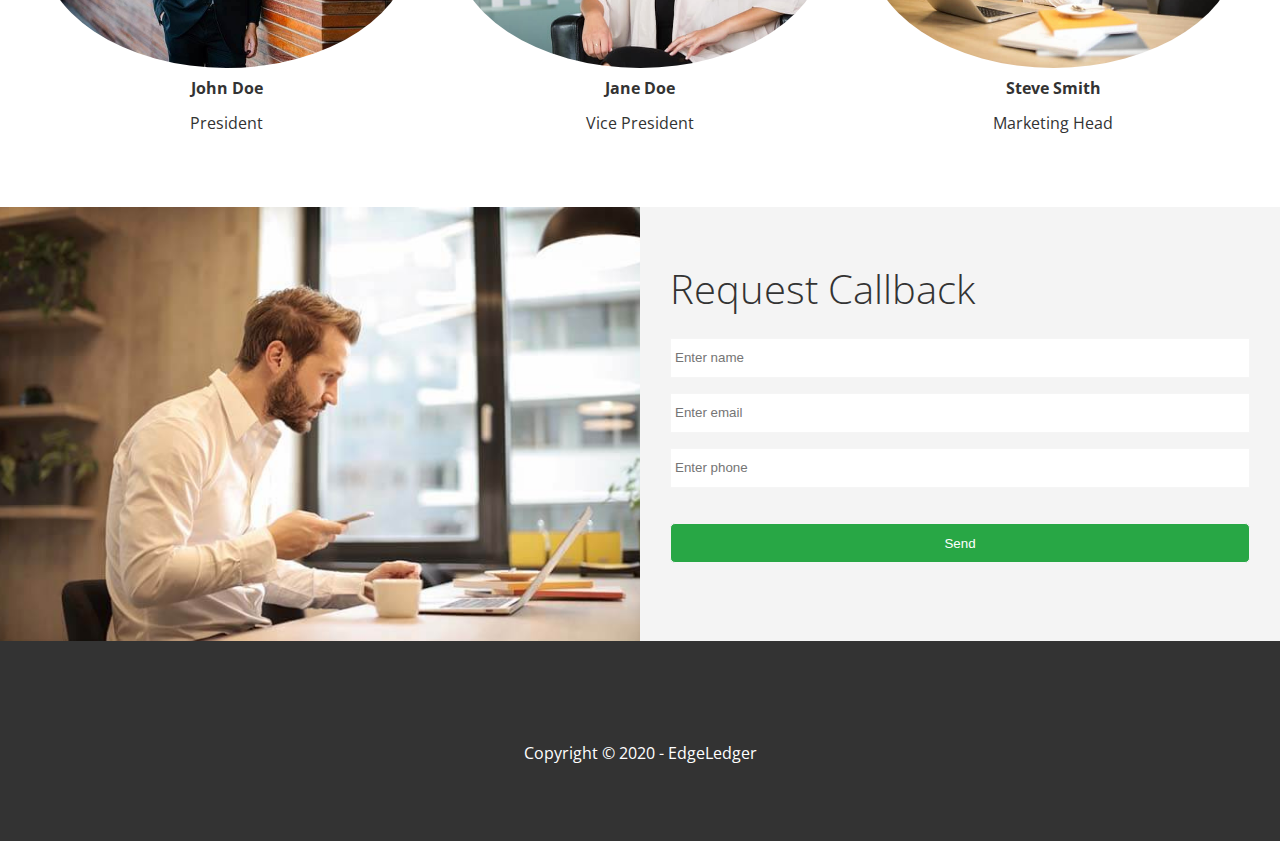
==== commit da3f8418: "012-Navbar & LightBox Effects" ====
--- a/index.html
+++ b/index.html
@@ -1,252 +1,358 @@
 <!DOCTYPE html>
 <html lang="en">
-  <head>
-    <meta charset="UTF-8" />
-    <meta name="viewport" content="width=device-width, initial-scale=1.0" />
-    <link rel="shortcut icon" type="image/x-icon" href="/favicon.ico" />
-    <link
-      rel="stylesheet"
-      href="https://cdnjs.cloudflare.com/ajax/libs/font-awesome/5.13.0/css/all.min.css"
-      integrity="sha256-h20CPZ0QyXlBuAw7A+KluUYx/3pK+c7lYEpqLTlxjYQ="
-      crossorigin="anonymous"
-    />
-    <link rel="stylesheet" href="css/lightbox.min.css" />
-    <link rel="stylesheet" href="css/utilities.css" />
-    <link rel="stylesheet" href="css/style.css" />
-    <title>Portfolio</title>
-  </head>
-  <body>
-    <div id="home">
-      <header class="hero">
-        <div id="navbar" class="navbar">
-          <h1 class="logo">
-            <span class="text-primary"
-              ><i class="fas fa-book-open"></i> Edge</span
-            >
-            Ledger
-          </h1>
-          <nav>
-            <ul>
-              <li><a href="#home">Home</a></li>
-              <li><a href="#about">About</a></li>
-              <li><a href="#cases">Cases</a></li>
-              <li><a href="#blog">Blog</a></li>
-              <li><a href="#contact">Contact</a></li>
-            </ul>
-          </nav>
+    <head>
+        <meta charset="UTF-8" />
+        <meta name="viewport" content="width=device-width, initial-scale=1.0" />
+        <link rel="shortcut icon" type="image/x-icon" href="/favicon.ico" />
+        <link
+            rel="stylesheet"
+            href="https://cdnjs.cloudflare.com/ajax/libs/font-awesome/5.13.0/css/all.min.css"
+            integrity="sha256-h20CPZ0QyXlBuAw7A+KluUYx/3pK+c7lYEpqLTlxjYQ="
+            crossorigin="anonymous"
+        />
+        <link rel="stylesheet" href="css/lightbox.min.css" />
+        <link rel="stylesheet" href="css/utilities.css" />
+        <link rel="stylesheet" href="css/style.css" />
+        <title>Portfolio</title>
+    </head>
+    <body>
+        <div id="home">
+            <header class="hero">
+                <div id="navbar" class="navbar top">
+                    <h1 class="logo">
+                        <span class="text-primary"
+                            ><i class="fas fa-book-open"></i> Edge</span
+                        >
+                        Ledger
+                    </h1>
+                    <nav>
+                        <ul>
+                            <li><a href="#home">Home</a></li>
+                            <li><a href="#about">About</a></li>
+                            <li><a href="#cases">Cases</a></li>
+                            <li><a href="#blog">Blog</a></li>
+                            <li><a href="#contact">Contact</a></li>
+                        </ul>
+                    </nav>
+                </div>
+                <div class="content">
+                    <h1>The Sky Is The Limit</h1>
+                    <p>We provide world class financial assistance</p>
+                    <a href="#about" class="btn"
+                        ><i class="fas fa-chevron-right"></i>Read More</a
+                    >
+                </div>
+            </header>
         </div>
-        <div class="content">
-          <h1>The Sky Is The Limit</h1>
-          <p>We provide world class financial assistance</p>
-          <a href="#about" class="btn"
-            ><i class="fas fa-chevron-right"></i>Read More</a
-          >
-        </div>
-      </header>
-    </div>
-
-    <main>
-      <section id="about" class="icons bg-light">
-        <div class="flex-items">
-          <div>
-            <i class="fas fa-university fa-2x"></i>
-            <div>
-              <h3>Investment Banking</h3>
-              <p>
-                Lorem ipsum dolor sit amet consectetur adipisicing elit.
-                Accusamus, eius.
-              </p>
+
+        <main>
+            <section id="about" class="icons bg-light">
+                <div class="flex-items">
+                    <div>
+                        <i class="fas fa-university fa-2x"></i>
+                        <div>
+                            <h3>Investment Banking</h3>
+                            <p>
+                                Lorem ipsum dolor sit amet consectetur
+                                adipisicing elit. Accusamus, eius.
+                            </p>
+                        </div>
+                    </div>
+                    <div>
+                        <i class="fas fa-book fa-2x"></i>
+                        <div>
+                            <h3>Portfolio Manager</h3>
+                            <p>
+                                Lorem ipsum dolor sit amet consectetur
+                                adipisicing elit. Accusamus, eius.
+                            </p>
+                        </div>
+                    </div>
+                    <div>
+                        <i class="fas fa-pencil-alt fa-2x"></i>
+                        <div>
+                            <h3>Tax & Custodial</h3>
+                            <p>
+                                Lorem ipsum dolor sit amet consectetur
+                                adipisicing elit. Accusamus, eius.
+                            </p>
+                        </div>
+                    </div>
+                </div>
+            </section>
+
+            <!-- About:Solutions -->
+            <section class="solutions flex-columns">
+                <div class="row">
+                    <div class="column">
+                        <div class="column-1">
+                            <img src="images/home/people.jpg" alt="" />
+                        </div>
+                    </div>
+                    <div class="column">
+                        <div class="column-2 bg-primary">
+                            <h4>What you are looking for</h4>
+                            <h2>We provide bespoke solutions</h2>
+                            <p>
+                                Lorem ipsum dolor sit amet consectetur
+                                adipisicing elit. Aut et error exercitationem
+                                repellendus molestiae. Saepe velit corrupti
+                                itaque pariatur repellendus.
+                            </p>
+                            <a href="#" class="btn btn-outline">
+                                <i class="fas fa-chevron"></i>
+                                Read More
+                            </a>
+                        </div>
+                    </div>
+                </div>
+            </section>
+
+            <!-- Cases -->
+            <section id="cases" class="cases flex-grid section-padding">
+                <header class="section-header">
+                    <h4>This is what we do</h4>
+                    <h2>Business Cases</h2>
+                    <p>
+                        Lorem ipsum dolor sit amet consectetur adipisicing elit.
+                        Tempore, consequuntur.
+                    </p>
+                </header>
+                <div class="row">
+                    <div class="column">
+                        <a
+                            href="images/cases/cases1.jpg"
+                            data-lightbox="cases"
+                            data-title="Lorem ipsum dolor sit amet consectetur adipisicing elit.
+                       Tempore, consequuntur."
+                        >
+                            <img src="images/cases/cases1.jpg" alt="" />
+                        </a>
+                        <a
+                            href="images/cases/cases2.jpg"
+                            data-lightbox="cases"
+                            data-title="Lorem ipsum dolor sit amet consectetur adipisicing elit.
+                       Tempore, consequuntur."
+                        >
+                            <img src="images/cases/cases2.jpg" alt="" />
+                        </a>
+                    </div>
+                    <div class="column">
+                        <a
+                            href="images/cases/cases3.jpg"
+                            data-lightbox="cases"
+                            data-title="Lorem ipsum dolor sit amet consectetur adipisicing elit.
+                Tempore, consequuntur."
+                        >
+                            <img src="images/cases/cases3.jpg" alt="" />
+                        </a>
+                        <a
+                            href="images/cases/cases4.jpg"
+                            data-lightbox="cases"
+                            data-title="Lorem ipsum dolor sit amet consectetur adipisicing elit.
+                Tempore, consequuntur."
+                        >
+                            <img src="images/cases/cases4.jpg" alt="" />
+                        </a>
+                    </div>
+                    <div class="column">
+                        <a
+                            href="images/cases/cases5.jpg"
+                            data-lightbox="cases"
+                            data-title="Lorem ipsum dolor sit amet consectetur adipisicing elit.
+         Tempore, consequuntur."
+                        >
+                            <img src="images/cases/cases5.jpg" alt="" />
+                        </a>
+                        <a
+                            href="images/cases/cases6.jpg"
+                            data-lightbox="cases"
+                            data-title="Lorem ipsum dolor sit amet consectetur adipisicing elit.
+                Tempore, consequuntur."
+                        >
+                            <img src="images/cases/cases6.jpg" alt="" />
+                        </a>
+                    </div>
+                    <div class="column">
+                        <a
+                            href="images/cases/cases7.jpg"
+                            data-lightbox="cases"
+                            data-title="Lorem ipsum dolor sit amet consectetur adipisicing elit.
+         Tempore, consequuntur."
+                        >
+                            <img src="images/cases/cases7.jpg" alt="" />
+                        </a>
+
+                        <a
+                            href="images/cases/cases8.jpg"
+                            data-lightbox="cases"
+                            data-title="Lorem ipsum dolor sit amet consectetur adipisicing elit.
+                Tempore, consequuntur."
+                        >
+                            <img src="images/cases/cases8.jpg" alt="" />
+                        </a>
+                    </div>
+                </div>
+            </section>
+
+            <!-- Blog -->
+            <section id="blog" class="blog flex-columns flex-reverse">
+                <div class="row">
+                    <div class="column">
+                        <div class="column-1">
+                            <img src="images/home/blog.jpg" alt="" />
+                        </div>
+                    </div>
+                    <div class="column">
+                        <div class="column-2 bg-secondary">
+                            <h4>May 14 2020</h4>
+                            <h2>Blog Post One</h2>
+                            <p>
+                                Lorem ipsum dolor sit amet consectetur
+                                adipisicing elit. Aut et error exercitationem
+                                repellendus molestiae. Saepe velit corrupti
+                                itaque pariatur repellendus.
+                            </p>
+                            <a href="blog.html" class="btn btn-outline">
+                                <i class="fas fa-chevron"></i>
+                                Read Our Blog
+                            </a>
+                        </div>
+                    </div>
+                </div>
+            </section>
+
+            <!-- Team -->
+            <section id="team" class="team section-padding">
+                <header class="section-header">
+                    <h4>Who we are</h4>
+                    <h2>Our Professional Team</h2>
+                    <p>
+                        Lorem ipsum dolor sit amet consectetur adipisicing elit.
+                        Tempore, consequuntur.
+                    </p>
+                </header>
+                <div class="flex-items">
+                    <div>
+                        <img src="images/team/person1.jpg" alt="" />
+                        <h4>John Doe</h4>
+                        <p>President</p>
+                    </div>
+                    <div>
+                        <img src="images/team/person2.jpg" alt="" />
+                        <h4>Jane Doe</h4>
+                        <p>Vice President</p>
+                    </div>
+                    <div>
+                        <img src="images/team/person3.jpg" alt="" />
+                        <h4>Steve Smith</h4>
+                        <p>Marketing Head</p>
+                    </div>
+                </div>
+            </section>
+
+            <!-- Contact -->
+            <section id="contact" class="contact flex-columns">
+                <div class="row">
+                    <div class="column">
+                        <div class="column-1">
+                            <img src="images/home/contact.jpg" alt="" />
+                        </div>
+                    </div>
+                    <div class="column">
+                        <div class="column-2 bg-light">
+                            <h2>Request Callback</h2>
+                            <form action="" class="callback-form">
+                                <div class="form-control">
+                                    <label for="name"></label>
+                                    <input
+                                        type="text"
+                                        name="name"
+                                        id="name"
+                                        placeholder="Enter name"
+                                    />
+                                </div>
+                                <div class="form-control">
+                                    <label for="email"></label>
+                                    <input
+                                        type="email"
+                                        name="email"
+                                        id="email"
+                                        placeholder="Enter email"
+                                    />
+                                </div>
+                                <div class="form-control">
+                                    <label for="phone"></label>
+                                    <input
+                                        type="phone"
+                                        name="phone"
+                                        id="phone"
+                                        placeholder="Enter phone"
+                                    />
+                                </div>
+                                <input
+                                    type="submit"
+                                    value="Send"
+                                    id="submit"
+                                    class="btn"
+                                />
+                            </form>
+                        </div>
+                    </div>
+                </div>
+            </section>
+        </main>
+
+        <footer class="footer bg-dark">
+            <div class="social">
+                <a href="#"><i class="fab fa-facebook fa-2x"></i></a>
+                <a href="#"><i class="fab fa-twitter fa-2x"></i></a>
+                <a href="#"><i class="fab fa-youtube fa-2x"></i></a>
+                <a href="#"><i class="fab fa-linkedin fa-2x"></i></a>
             </div>
-          </div>
-          <div>
-            <i class="fas fa-book fa-2x"></i>
-            <div>
-              <h3>Portfolio Manager</h3>
-              <p>
-                Lorem ipsum dolor sit amet consectetur adipisicing elit.
-                Accusamus, eius.
-              </p>
-            </div>
-          </div>
-          <div>
-            <i class="fas fa-pencil-alt fa-2x"></i>
-            <div>
-              <h3>Tax & Custodial</h3>
-              <p>
-                Lorem ipsum dolor sit amet consectetur adipisicing elit.
-                Accusamus, eius.
-              </p>
-            </div>
-          </div>
-        </div>
-      </section>
-
-      <!-- About:Solutions -->
-      <section class="solutions flex-columns">
-        <div class="row">
-          <div class="column">
-            <div class="column-1">
-              <img src="images/home/people.jpg" alt="" />
-            </div>
-          </div>
-          <div class="column">
-            <div class="column-2 bg-primary">
-              <h4>What you are looking for</h4>
-              <h2>We provide bespoke solutions</h2>
-              <p>
-                Lorem ipsum dolor sit amet consectetur adipisicing elit. Aut et
-                error exercitationem repellendus molestiae. Saepe velit corrupti
-                itaque pariatur repellendus.
-              </p>
-              <a href="#" class="btn btn-outline">
-                <i class="fas fa-chevron"></i>
-                Read More
-              </a>
-            </div>
-          </div>
-        </div>
-      </section>
-
-      <!-- Cases -->
-      <section id="cases" class="cases flex-grid section-padding">
-        <header class="section-header">
-          <h4>This is what we do</h4>
-          <h2>Business Cases</h2>
-          <p>
-            Lorem ipsum dolor sit amet consectetur adipisicing elit. Tempore,
-            consequuntur.
-          </p>
-        </header>
-        <div class="row">
-          <div class="column">
-            <img src="images/cases/cases1.jpg" alt="" />
-            <img src="images/cases/cases2.jpg" alt="" />
-          </div>
-          <div class="column">
-            <img src="images/cases/cases3.jpg" alt="" />
-            <img src="images/cases/cases4.jpg" alt="" />
-          </div>
-          <div class="column">
-            <img src="images/cases/cases5.jpg" alt="" />
-            <img src="images/cases/cases6.jpg" alt="" />
-          </div>
-          <div class="column">
-            <img src="images/cases/cases7.jpg" alt="" />
-            <img src="images/cases/cases8.jpg" alt="" />
-          </div>
-        </div>
-      </section>
-
-      <!-- Blog -->
-      <section id="blog" class="blog flex-columns flex-reverse">
-        <div class="row">
-          <div class="column">
-            <div class="column-1">
-              <img src="images/home/blog.jpg" alt="" />
-            </div>
-          </div>
-          <div class="column">
-            <div class="column-2 bg-secondary">
-              <h4>May 14 2020</h4>
-              <h2>Blog Post One</h2>
-              <p>
-                Lorem ipsum dolor sit amet consectetur adipisicing elit. Aut et
-                error exercitationem repellendus molestiae. Saepe velit corrupti
-                itaque pariatur repellendus.
-              </p>
-              <a href="#" class="btn btn-outline">
-                <i class="fas fa-chevron"></i>
-                Read Our Blog
-              </a>
-            </div>
-          </div>
-        </div>
-      </section>
-
-      <!-- Team -->
-      <section id="team" class="team section-padding">
-        <header class="section-header">
-          <h4>Who we are</h4>
-          <h2>Our Professional Team</h2>
-          <p>
-            Lorem ipsum dolor sit amet consectetur adipisicing elit. Tempore,
-            consequuntur.
-          </p>
-        </header>
-        <div class="flex-items">
-          <div>
-            <img src="images/team/person1.jpg" alt="" />
-            <h4>John Doe</h4>
-            <p>President</p>
-          </div>
-          <div>
-            <img src="images/team/person2.jpg" alt="" />
-            <h4>Jane Doe</h4>
-            <p>Vice President</p>
-          </div>
-          <div>
-            <img src="images/team/person3.jpg" alt="" />
-            <h4>Steve Smith</h4>
-            <p>Marketing Head</p>
-          </div>
-        </div>
-      </section>
-
-      <!-- Contact -->
-      <section id="contact" class="contact flex-columns">
-        <div class="row">
-          <div class="column">
-            <div class="column-1">
-              <img src="images/home/contact.jpg" alt="" />
-            </div>
-          </div>
-          <div class="column">
-            <div class="column-2 bg-light">
-              <h2>Request Callback</h2>
-              <form action="" class="callback-form">
-                <div class="form-control">
-                  <label for="name"></label>
-                  <input
-                    type="text"
-                    name="name"
-                    id="name"
-                    placeholder="Enter name"
-                  />
-                </div>
-                <div class="form-control">
-                  <label for="email"></label>
-                  <input
-                    type="email"
-                    name="email"
-                    id="email"
-                    placeholder="Enter email"
-                  />
-                </div>
-                <div class="form-control">
-                  <label for="phone"></label>
-                  <input
-                    type="phone"
-                    name="phone"
-                    id="phone"
-                    placeholder="Enter phone"
-                  />
-                </div>
-                <input type="submit" value="Send" id="submit" class="btn" />
-              </form>
-            </div>
-          </div>
-        </div>
-      </section>
-    </main>
-
-    <footer class="footer bg-dark">
-      <div class="social">
-        <a href="#"><i class="fab fa-facebook fa-2x"></i></a>
-        <a href="#"><i class="fab fa-twitter fa-2x"></i></a>
-        <a href="#"><i class="fab fa-youtube fa-2x"></i></a>
-        <a href="#"><i class="fab fa-linkedin fa-2x"></i></a>
-      </div>
-      <p>Copyright &copy; 2020 - EdgeLedger</p>
-    </footer>
-  </body>
+            <p>Copyright &copy; 2020 - EdgeLedger</p>
+        </footer>
+        <script
+            src="http://code.jquery.com/jquery-3.5.1.min.js"
+            integrity="sha256-9/aliU8dGd2tb6OSsuzixeV4y/faTqgFtohetphbbj0="
+            crossorigin="anonymous"
+        ></script>
+        <script src="js/lightbox.min.js"></script>
+        <script>
+            const navbar = document.getElementById('navbar');
+            let scrolled = false;
+
+            window.onscroll = function () {
+                if (window.pageYOffset > 100) {
+                    navbar.classList.remove('top');
+                    if (!scrolled) {
+                        navbar.style.transform = 'translateY(-70px)';
+                    }
+                    setTimeout(function () {
+                        navbar.style.transform = 'translateY(0)';
+                        scrolled = true;
+                    }, 200);
+                } else {
+                    navbar.classList.add('top');
+                    scrolled = false;
+                }
+            };
+
+            // Smooth Scrolling
+            $('#navbar a, .btn').on('click', function (e) {
+                if (this.nash !== '') {
+                    e.preventDefault();
+
+                    const hash = this.hash;
+
+                    $('html, body').animate(
+                        {
+                            scrollTop: $(hash).offset().top - 100
+                        },
+                        800
+                    );
+                }
+            });
+        </script>
+    </body>
 </html>
--- a/css/style.css
+++ b/css/style.css
@@ -1,192 +1,253 @@
 @import url('https://fonts.googleapis.com/css2?family=Open+Sans:wght@300;400&display=swap');
 
 * {
-  box-sizing: border-box;
-  padding: 0;
-  margin: 0;
+    box-sizing: border-box;
+    padding: 0;
+    margin: 0;
 }
 
 body {
-  font-family: 'Open Sans', sans-serif;
-  background: #fff;
-  color: #333;
-  line-height: 1.6;
+    font-family: 'Open Sans', sans-serif;
+    background: #fff;
+    color: #333;
+    line-height: 1.6;
 }
 
 ul {
-  list-style: none;
+    list-style: none;
 }
 
 a {
-  color: #333;
-  text-decoration: none;
+    color: #333;
+    text-decoration: none;
 }
 
 h1,
 h2 {
-  font-weight: 300;
-  line-height: 1.2;
+    font-weight: 300;
+    line-height: 1.2;
 }
 
 p {
-  margin: 10px 0;
+    margin: 10px 0;
 }
 
 img {
-  width: 100%;
+    width: 100%;
 }
 
 /* Navbar */
 .navbar {
-  display: flex;
-  align-items: center;
-  justify-content: space-between;
-  background-color: #333;
-  color: #fff;
-  opacity: 0.8;
-  width: 100%;
-  height: 70px;
-  position: fixed;
-  top: 0px;
-  padding: 0 30px;
+    display: flex;
+    align-items: center;
+    justify-content: space-between;
+    background-color: #333;
+    color: #fff;
+    opacity: 0.8;
+    width: 100%;
+    height: 70px;
+    position: fixed;
+    top: 0px;
+    padding: 0 30px;
+    transition: 1s ease-in;
+}
+
+.navbar.top {
+    background: transparent;
 }
 
 .navbar a {
-  color: #fff;
-  padding: 10px 20px;
-  margin: 0 5px;
+    color: #fff;
+    padding: 10px 20px;
+    margin: 0 5px;
 }
 
 .navbar a:hover {
-  border-bottom: #28a745 2px solid;
+    border-bottom: #28a745 2px solid;
 }
 
 .navbar ul {
-  display: flex;
+    display: flex;
 }
 
 .navbar .logo {
-  font-weight: 400;
+    font-weight: 400;
 }
 
 /* Header */
 .hero {
-  background: url('../images/home/showcase.jpg') no-repeat center center/cover;
-  height: 100vh;
-  position: relative;
-  color: #fff;
+    background: url('../images/home/showcase.jpg') no-repeat center center/cover;
+    height: 100vh;
+    position: relative;
+    color: #fff;
 }
 
 .hero .content {
-  display: flex;
-  flex-direction: column;
-  align-items: center;
-  justify-content: center;
-  text-align: center;
-  height: 100%;
-  padding: 0 20px;
+    display: flex;
+    flex-direction: column;
+    align-items: center;
+    justify-content: center;
+    text-align: center;
+    height: 100%;
+    padding: 0 20px;
 }
 
 .hero .content h1 {
-  font-size: 55px;
+    font-size: 55px;
 }
 
 .hero .content p {
-  font-size: 23px;
-  max-width: 600px;
-  margin: 20px 0 30px;
+    font-size: 23px;
+    max-width: 600px;
+    margin: 20px 0 30px;
 }
 
 .hero::before {
-  content: '';
-  position: absolute;
-  top: 0;
-  left: 0;
-  width: 100%;
-  height: 100%;
-  background: rgba(0, 0, 0, 0.6);
+    content: '';
+    position: absolute;
+    top: 0;
+    left: 0;
+    width: 100%;
+    height: 100%;
+    background: rgba(0, 0, 0, 0.6);
 }
 
 .hero * {
-  z-index: 10;
+    z-index: 10;
+}
+
+.hero.blog {
+    background: url('../images/home/blog.jpg') no-repeat center center/cover;
+    height: 30vh;
 }
 
 /* Icons */
 .icons {
-  padding: 30px;
+    padding: 30px;
 }
 
 .icons h3 {
-  font-weight: bold;
-  margin-bottom: 15px;
+    font-weight: bold;
+    margin-bottom: 15px;
 }
 
 .icons i {
-  background-color: #28a745;
-  color: #fff;
-  padding: 1rem;
-  border-radius: 50%;
-  margin-bottom: 15px;
+    background-color: #28a745;
+    color: #fff;
+    padding: 1rem;
+    border-radius: 50%;
+    margin-bottom: 15px;
 }
 
 .cases img:hover {
-  opacity: 0.7;
+    opacity: 0.7;
 }
 
 /* Team */
 .team img {
-  border-radius: 50%;
+    border-radius: 50%;
 }
 
 /* Callback form */
 .callback-form {
-  width: 100%;
-  padding: 20px 0;
+    width: 100%;
+    padding: 20px 0;
 }
 
 .callback-form label {
-  display: block;
-  margin-bottom: 5px;
+    display: block;
+    margin-bottom: 5px;
 }
 
 .callback-form .form-control {
-  margin-bottom: 15px;
+    margin-bottom: 15px;
 }
 
 .callback-form input {
-  width: 100%;
-  padding: 4px;
-  height: 40px;
-  border: #f5f5f5 1px solid;
+    width: 100%;
+    padding: 4px;
+    height: 40px;
+    border: #f5f5f5 1px solid;
 }
 
 .callback-form input:focus {
-  outline-color: #28a745;
+    outline-color: #28a745;
 }
 
 .callback-form .btn {
-  padding: 12px 0;
-  margin-top: 20px;
+    padding: 12px 0;
+    margin-top: 20px;
+}
+
+/* Post */
+.post {
+    padding: 50px 30px;
+}
+
+.post h2 {
+    font-size: 40px;
+    margin-bottom: 20px;
+    padding-bottom: 10px;
+    border-bottom: #ccc solid 1px;
+}
+
+.post .meta {
+    margin-bottom: 30px;
+}
+
+.post img {
+    width: 300px;
+    border-radius: 50%;
+    display: block;
+    margin: 0 auto 30px;
 }
 
 /* Footer */
 .footer {
-  display: flex;
-  flex-direction: column;
-  align-items: center;
-  justify-content: center;
-  text-align: center;
-  height: 200px;
+    display: flex;
+    flex-direction: column;
+    align-items: center;
+    justify-content: center;
+    text-align: center;
+    height: 200px;
 }
 
 .footer a {
-  color: #fff;
+    color: #fff;
 }
 
 .footer a:hover {
-  color: #28a745;
+    color: #28a745;
 }
 
 .footer .social > * {
-  margin-right: 30px;
-}
+    margin-right: 30px;
+}
+
+/* Mobile */
+@media (max-width: 768px) {
+    .navbar {
+        flex-direction: column;
+        height: 120px;
+        padding: 20px;
+    }
+
+    .navbar a {
+        padding: 10px 10px;
+        margin: 0 3px;
+    }
+
+    .flex-items {
+        flex-direction: column;
+    }
+
+    .flex-columns .column,
+    .flex-grid .column {
+        flex: 100%;
+        max-width: 100%;
+    }
+
+    .team img {
+        width: 70%;
+    }
+}
